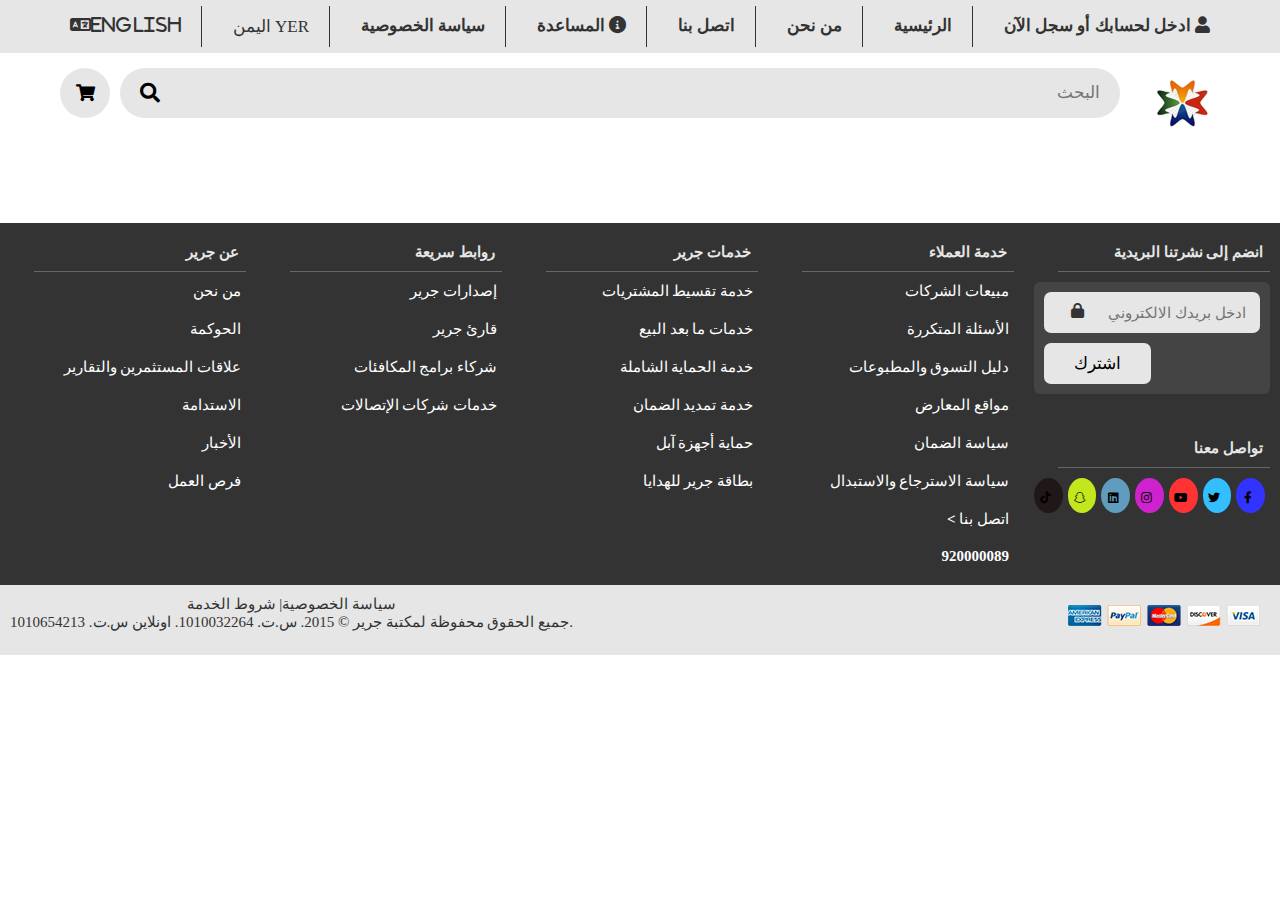
==== pages/category.html @ db984440 "other pages stracure, added in pages folder" ====
<!DOCTYPE html>
<html lang="ar">
  <head>
    <meta charset="UTF-8" />
    <meta http-equiv="X-UA-Compatible" content="IE=edge" />
    <meta name="viewport" content="width=device-width, initial-scale=1.0" />
    <title>E-librarri</title>
    <!-- font awesome cdn link  -->
    <link
      rel="stylesheet"
      href="https://cdnjs.cloudflare.com/ajax/libs/font-awesome/6.0.0-beta3/css/all.min.css"
    />
    <link
      rel="stylesheet"
      href="https://cdnjs.cloudflare.com/ajax/libs/font-awesome/5.15.3/css/all.min.css"/>

    <!-- custom css file link  -->
    <link rel="stylesheet" href="../css/style.css" />
  </head>
  <body>
    <!-- header section starts  -->
    <header class="header">
      <nav class="navbar">
        <a href="#" class="fas fa-user"> ادخل لحسابك أو سجل الآن</a>
        <a href="#" class="fa-solid fa-star-sharp">الرئيسية</a>
        <a href="#" class="fa-solid fa-truck-clock">من نحن</a>
        <a href="#" class="fa-solid fa-shield-keyhole"> اتصل بنا</a>
        <a href="#" class="fa-solid fa-circle-info"> المساعدة</a>
        <a href="#" class="fa-solid fa-location-smile">سياسة الخصوصية</a>
        <a href="#"> YER اليمن</a>
        <a href="#" class="fa-solid fa-language">English</a>
      </nav>
      <div class="lose">
        <a href="#" class="logo"><img src="../img/logo.PNG" alt="logo" /> </a>
        <form action="">
          <input type="search" id="search-bar" placeholder="البحث" />
          <label for="search-bar" class="fas fa-search"></label>
          <!-- <i class="fa-solid fa-magnifying-glass"></i> -->
        </form>
        <div class="icons">
          <a href="#" class="fas fa-shopping-cart"></a>
        </div>
      </div>
    </header>
    <!-- header section ends -->
   
    <h1>Category Page</h1>


    <!-- footer section starts  -->
    <footer class="footer">
      <div class="box-container">
        <div class="box">
          <h3>انضم إلى نشرتنا البريدية</h3>
          <form action="">
            <input
              type="email"
              id="mail"
              name=""
              placeholder="ادخل بريدك الالكتروني"
              class="email"
            />
            <label for="mail" class="fa-solid fa-lock"></label>
            <input type="submit" value="اشترك" class="btn" />
          </form>
          <div class="box">
            <h4>تواصل معنا</h4>
            <div class="share">
              <a href="#" class="fab fa-facebook-f"></a>
              <a href="#" class="fab fa-twitter"></a>
              <a href="#" class="fa-brands fa-youtube"></a>
              <a href="#" class="fab fa-instagram"></a>
              <a href="#" class="fab fa-linkedin"></a>
              <a href="#" class="fa-brands fa-snapchat"></a>
              <a href="#" class="fa-brands fa-tiktok"></a>
            </div>
            <!-- <i class="fa-solid fa-lock"></i> -->
            <!-- <img src="imag/payment.png" alt="" /> -->
          </div>
        </div>

        <div class="box">
          <h3>خدمة العملاء</h3>
          <a href="#"> مبيعات الشركات </a>
          <a href="#"> الأسئلة المتكررة </a>
          <a href="#"> دليل التسوق والمطبوعات </a>
          <a href="#"> مواقع المعارض </a>
          <a href="#"> سياسة الضمان </a>
          <a href="#"> سياسة الاسترجاع والاستبدال </a>
          <a href="#"> اتصل بنا <span>></span> </a>
          <a href="#"><span>920000089</span></a>
        </div>
        <div class="box">
          <h3>خدمات جرير</h3>
          <a href="#"> خدمة تقسيط المشتريات </a>
          <a href="#"> خدمات ما بعد البيع </a>
          <a href="#"> خدمة الحماية الشاملة </a>
          <a href="#"> خدمة تمديد الضمان </a>
          <a href="#"> حماية أجهزة آبل</a>
          <a href="#"> بطاقة جرير للهدايا</a>
        </div>

        <div class="box">
          <h3>روابط سريعة</h3>
          <a href="#"> إصدارات جرير</a>
          <a href="#"> قارئ جرير</a>
          <a href="#"> شركاء برامج المكافئات</a>
          <a href="#"> خدمات شركات الإتصالات</a>
        </div>
        <div class="box">
          <h3>عن جرير</h3>
          <a href="#">من نحن</a>
          <a href="#">الحوكمة</a>
          <a href="#">علاقات المستثمرين والتقارير</a>
          <a href="#">الاستدامة</a>
          <a href="#">الأخبار</a>
          <a href="#">فرص العمل</a>
        </div>
      </div>

      <div class="credit">
        <div class="copyright__text">
          <p>سياسة الخصوصية| شروط الخدمة</p>
          <p>
            .جميع الحقوق محفوظة لمكتبة جرير © 2015. س.ت. 1010032264. اونلاين
            س.ت. 1010654213
          </p>
        </div>
        <div class="brands">
          <img src="../img/payment.png" alt="payment image" />
        </div>
      </div>
    </footer>

    <!-- footer section ends -->
  </body>
</html>
---- css/style.css ----
:root {
    --main-color: #333333;
    --gray: #e6e6e6;
    --hover-color: #d0d0ee;
    --white-color: ffffff;
}

* {
    /* font-family: 'Poppins', sans-serif; */
    margin: 0;
    padding: 0;
    box-sizing: border-box;
    outline: none;
    border: none;
    text-transform: capitalize;
    transition: all .2s ease-out;
    text-decoration: none;
}

html {
    font-size: 62.5%;
    overflow-x: hidden;
    scroll-padding-top: 7rem;
    scroll-behavior: smooth;
    direction: rtl;
    
}

/* section {
    padding: 2rem 9%;
} */
.btn {
    /* margin-top: 1rem; */
    /* display: block; */
    padding: 1rem 3rem;
    font-size: 1.7rem;
    border-radius: .7rem;
    cursor: pointer;
    background: var(--gray);
  }
  /* header  */
.header {
    position: fixed;
    top: 0;
    left: 0;
    right: 0;
    z-index: 1000;
    display: flex;
    flex-direction: column;
    align-items: center;
    background: #fff;

}

.header .navbar {
    display: flex;
    flex-direction: row;
    justify-content: space-between;
    background: var(--gray);
    width: 100%;
    padding: .6rem 5rem;
    justify-content: space-between;
}

.lose {
    display: flex;
    flex-direction: row;
    justify-content: space-between;
    padding-top: 1.5rem;
}

.lose .logo {
    padding: 1rem;
    position: relative;
    float: right;
    width: 10rem;
    height: 10rem;
}

.lose form {
    display: flex;
    align-items: center;
    width: 100rem;
    border-radius: 5rem;
    height: 5rem;
    background: var(--gray);
    overflow: hidden;
}

.lose form input {
    width: 100%;
    height: 100%;
    background: none;
    font-size: 1.7rem;
    color: var(--white-color);
    padding: 0 2rem;
    text-transform: none;
}

.lose form label{
    font-size: 2rem;
    padding-left: 2rem;
    color: var(--white-color);
    margin-right: 2rem;;
    cursor: pointer;
}

.lose form label:hover {
    color: var(--hover-color);
}

.lose .icons div,
.lose .icons a {
    height: 5rem;
    width: 5rem;
    font-size: 1.7rem;
    line-height: 5rem;
    background: var(--gray);
    color: var(--white-color);
    text-align: center;
    border-radius: 50%;
    cursor: pointer;
    margin-right: 1rem;
}


.header .navbar a {
    font-size: 1.7rem;
    color: var(--main-color);
    margin: none;
    padding: 1rem 2rem;
    text-align: center;
    border-right: 1px solid var(--main-color);
}

.header .navbar a:first-child {
    border-right: none;
}

/* slider  */
.slider-container {
    display: flex;
    position: relative;
    margin-top: 13rem;
    align-items: center;
    justify-content: center;
    height: 100%;
    width: 100%;
  }

  .slider {
    width: 100%;
    height: 400px;
    text-align: center;
    overflow: hidden;
    position: relative;
  }

  .slides {
    width: 100%;
    display: flex;
    overflow-x: hidden;
    position: relative;
    /* scroll-behavior: smooth; */
    overflow-y: hidden;
  }

  .slide {
    display: flex;
    justify-content: center;
    align-items: center;
    flex-shrink: 0;
    width: 100%;
    /* height: 400px; */
    scroll-snap-align: center;
    /* margin-right: 0px; */
    box-sizing: border-box;
    background: white;
    transform-origin: center center;
    transform: scale(1);
  }

  .slide__img {
    width: 100%;
    height: 100%;
  }

  .slide a {
    background: none;
    border: none;
  }

  a.slide__prev,
  .slider::before {
    transform: rotate(135deg);
    -webkit-transform: rotate(135deg);
    left: 5%;
  }

  a.slide__next,
  .slider::after {
    transform: rotate(-45deg);
    -webkit-transform: rotate(-45deg);
    right: 5%;
  }

  .slider::before,
  .slider::after,
  .slide__prev,
  .slide__next {
    position: absolute;
    top: 48%;
    width: 35px;
    height: 35px;
    border: solid rgb(32, 31, 31);
    border-width: 0 4px 4px 0;
    padding: 3px;
    box-sizing: border-box;
  }

  .slider::before,
  .slider::after {
    content: "";
    z-index: 1;
    background: none;
    pointer-events: none;
  }

  .slider__nav {
    box-sizing: border-box;
    position: absolute;
    bottom: 5%;
    left: 50%;
    width: 200px;
    margin-left: -100px;
    text-align: center;
  }

  .slider__navlink {
    display: inline-block;
    height: 15px;
    width: 15px;
    border-radius: 2px;
    background-color: rgb(202, 195, 195);
    margin: 0 1px 0 0px;
  }
  .slider__navlink:active {
    background: white;
  }
  @keyframes slidy {
    0% {
      left: 0%;
    }
    20% {
      left: 0%;
    }
    25% {
      left: -100%;
    }
    45% {
      left: -100%;
    }
    50% {
      left: -200%;
    }
    70% {
      left: -200%;
    }
    75% {
      left: -300%;
    }
    95% {
      left: -300%;
    }
    100% {
      left: -400%;
    }
  }

   .slide {
    position: relative;
    animation: 5s slidy infinite;
  }
  
/* footer */
.footer {
    background: var(--main-color);
    margin-top: 200px;
}

.footer .box-container {
    display: grid;
    grid-template-columns: repeat(auto-fit, minmax(22rem, 1fr));
    gap: 2rem;
    padding: 1rem;
}

.footer .box-container .box h3 {
    font-size: 1.5rem;
    color: var(--gray);
    padding: 1rem 0;
    padding-inline-start:.7rem ;
    width: 90%;
    border-bottom: .1rem solid #666;
}
.footer .box-container .box h4 {
    margin-top: 3.5rem;
    font-size: 1.5rem;
    color: var(--gray);
    padding: 1rem 0;
    padding-inline-start:.7rem ;
    width: 90%;
    border-bottom: .1rem solid #666;
}

.footer .box-container .box a {
    display: block;
    font-size: 1.5rem;
    color: #fff;
    padding: 1rem 0;
}
.footer .box-container .box a span{
    color: #fff;
    font-weight: 600;
}
.footer .box-container .box a {
    padding-right: .5rem;
    color: #fff;
}

.footer .credit {
    background: var(--gray);
    display: flex;
    flex-direction: row-reverse;
    padding: 1rem;
    justify-content: space-between;
    text-align: center;
    font-size: 1.5rem;
    color: var(--main-color);
}

.footer .credit .brands {
    align-self: center;
    width: 4rem;
    height: 5rem;
    padding: 1rem;
}
.footer .box-container .box form {
    background: #444;
    padding: 1rem;
    display: inline-block;
    border-radius: .6rem;
    margin-top: 1rem;
}
.footer .box-container .box form .email {
    width: 100%;
    border-radius: .7rem;
    background: var(--gray);
    font-size: 1.5rem;
    text-transform: none;
    color: #aaa;
    margin-bottom: 1rem;
    padding: 1.2rem 1.4rem;
    display: inline;
  }

.footer .box-container .box form label{
    font-size: 1.5rem;
    position: relative;
    bottom: 4rem;
    right: 8rem;
    z-index: 10;
    color: var(--main-color);
    display: relative;
    float: left;
    cursor: pointer;
}
.footer .box-container .box form .btn {
   position: relative;
   /* right:17rem; */
   float: left;

}
.footer .box-container .box .share {
    padding-top: 1rem;
    display: flex;
    
  }
  
  .footer .box-container .box .share a {
    height: 3.5rem;
    width: 3.5rem;
    line-height: 2rem;
    border-radius: 50%;
    font-size: 1.2rem;
    color: var(--white-color);
    margin-right: .5rem;
    text-align: center;
  }
  .footer .box-container .box .share a:first-child{
      background: #33f;
  }
  .footer .box-container .box .share a:nth-child(2){
    background: rgb(51, 190, 255);
}
.footer .box-container .box .share a:nth-child(3){
    background: #f33;
}
.footer .box-container .box .share a:nth-child(4){
    background: rgb(207, 34, 207);
}
.footer .box-container .box .share a:nth-child(5){
    background: rgb(96, 156, 190);
}
.footer .box-container .box .share a:nth-child(6){
    background: rgb(194, 231, 28);
}
.footer .box-container .box .share a:nth-child(7){
    background: rgb(32, 24, 24);
}
@media (max-width:768px) {
    .footer .credit {
        display: flex;
        flex-direction: column;
    } 
    .footer .credit .brands {
        align-self: center;
        justify-content: center;
    }
    
}
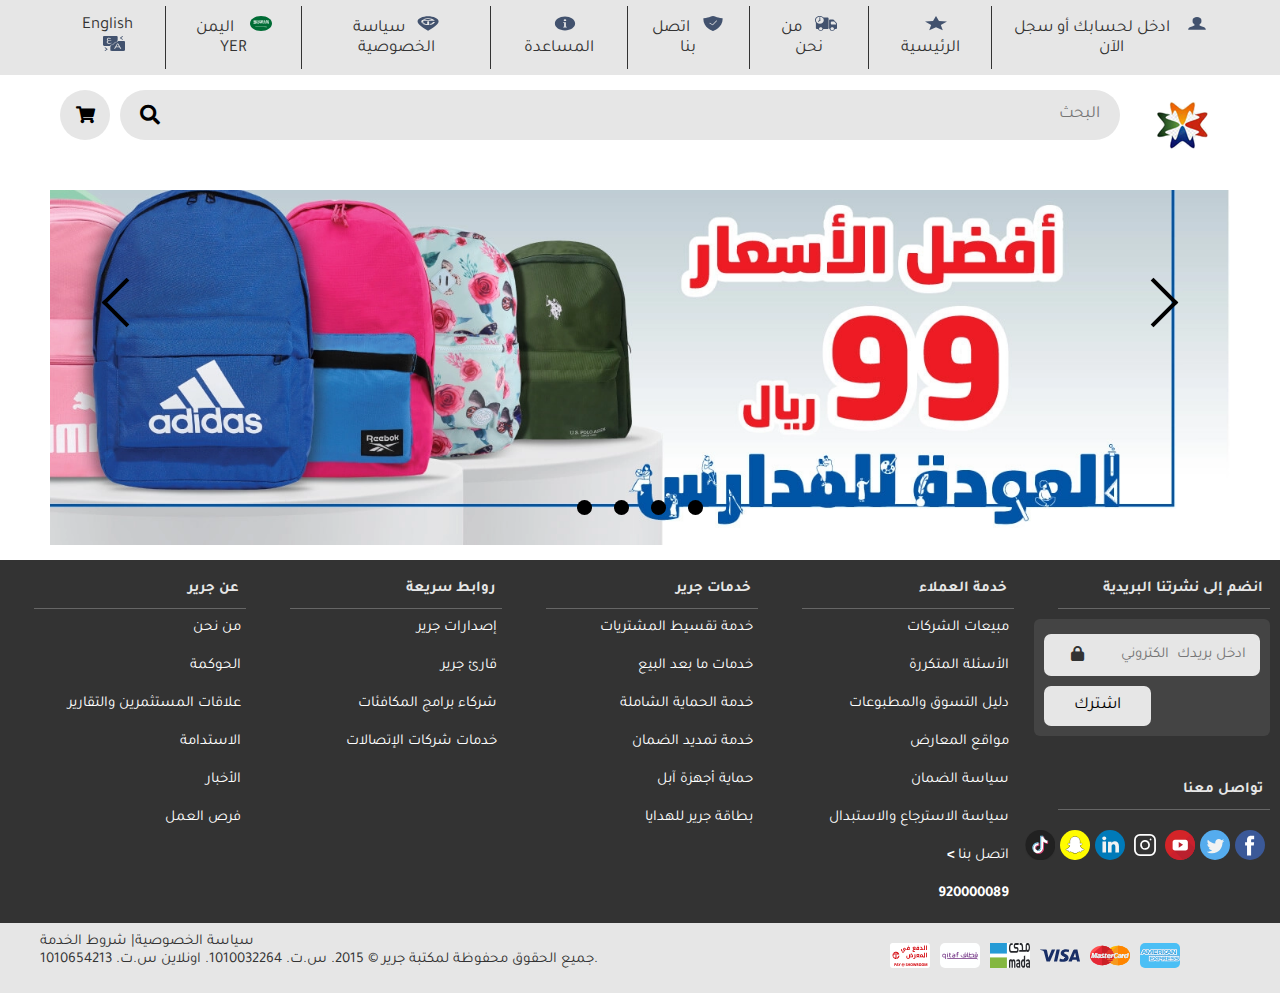
==== commit 0a6c2ded: "responsiv, full home page with problem in sing up show" ====
--- a/pages/category.html
+++ b/pages/category.html
@@ -21,14 +21,34 @@
     <!-- header section starts  -->
     <header class="header">
       <nav class="navbar">
-        <a href="#" class="fas fa-user"> ادخل لحسابك أو سجل الآن</a>
-        <a href="#" class="fa-solid fa-star-sharp">الرئيسية</a>
-        <a href="#" class="fa-solid fa-truck-clock">من نحن</a>
-        <a href="#" class="fa-solid fa-shield-keyhole"> اتصل بنا</a>
-        <a href="#" class="fa-solid fa-circle-info"> المساعدة</a>
-        <a href="#" class="fa-solid fa-location-smile">سياسة الخصوصية</a>
-        <a href="#"> YER اليمن</a>
-        <a href="#" class="fa-solid fa-language">English</a>
+        <a
+          href="#"
+          onclick="document.getElementById('idlogin').style.display='block'"
+          ><img src="../img/svg/svgexport-1.svg" class="nav_icon" /> ادخل لحسابك أو
+          سجل الآن</a
+        >
+        <a href="#"
+          ><img src="../img/svg/svgexport-2.svg" class="nav_icon" />الرئيسية</a
+        >
+        <a href="#"
+          ><img src="../img/svg/svgexport-3.svg" class="nav_icon" />من نحن</a
+        >
+        <a href="#"
+          ><img src="../img/svg/svgexport-4.svg" class="nav_icon" />اتصل بنا</a
+        >
+        <a href="#"
+          ><img src="../img/svg/svgexport-5.svg" class="nav_icon" /> المساعدة</a
+        >
+        <a href="#"
+          ><img src="../img/svg/svgexport-11.svg" class="nav_icon" />سياسة
+          الخصوصية</a
+        >
+        <a href="#"
+          ><img src="../img/svg/svgexport-12.svg" class="nav_icon" /> اليمن YER
+        </a>
+        <a href="#"
+          >English<img src="../img/svg/svgexport-14.svg" class="nav_icon"
+        /></a>
       </nav>
       <div class="lose">
         <a href="#" class="logo"><img src="../img/logo.PNG" alt="logo" /> </a>
@@ -43,10 +63,174 @@
       </div>
     </header>
     <!-- header section ends -->
-   
-    <h1>Category Page</h1>
-
-
+    <main class="main">
+      <!-- Login Model -->
+      <section id="idlogin" class="modal">
+        <form class="modal-content animate" action=" " method="post">
+          <h2>تسجيل الدخول</h2>
+          <hr />
+          <div class="close-container">
+            <span
+              onclick="document.getElementById('idlogin').style.display='none'"
+              class="close"
+              title=" أغلق الفورم"
+              >&times;</span
+            >
+          </div>
+
+          <div class="container">
+            <input
+              type="text"
+              placeholder=" البريد الاكتروني أو رقم الجوال"
+              name="uname"
+              required
+            />
+
+            <div style="display: inline">
+              <input
+                type="password"
+                placeholder="كلمة السر"
+                name="psw"
+                required
+              />
+              <span class="psw"> <a href="#">نسيت؟</a></span>
+            </div>
+            <button type="submit">تسجيل الدخول</button>
+          </div>
+          <div class="container-boto">
+            <label> ليس لديك حساب؟ </label>
+            <button
+              type="button" class="singation"
+              onclick="document.getElementById('idlogin').style.display='none';
+              document.getElementById('idsing').style.display='block';" >
+              انشاء حساب جديد
+            </button>
+          </div>
+        </form>
+      </section>
+      <!-- End LogIn -->
+
+      <!-- singUp Model -->
+      <section>
+        <div id="idsing" class="modal">
+          <span
+            onclick="document.getElementById('idsing').style.display='none'"
+            class="close3"
+            title="Close Modal"
+            >&times;</span
+          >
+          <form class="modal-content" action="#">
+            <div class="container">
+              <div class="textcontainer">
+                <h2>إنشاء حساب</h2>
+                <hr/>
+              </div>
+              <input
+                type="tel"
+                placeholder="رقم الجوال"
+                name="number"
+                required
+              />
+              <select id="country" name="country" aria-placeholder="رمز البلاد">
+                <img src="../img/svg/svgexport-12.svg" />
+                <option dir="rtl" value="australia">+970</option>
+              </select>
+              <br />
+              <a>سوف نرسل لك <b>رمز التحقق عن طريق رسالة نصية</b></a>
+              <button class="sign_btn3">إرسال رمز التحقق</button>
+              <input type="text" placeholder="الاسم الاول" name="" required />
+              <input type="text" placeholder="اسم العائلة" name="" required />
+              <input
+                type="email"
+                placeholder="البريد الإلكتروني"
+                name="email"
+                required
+              />
+              <input
+                type="email"
+                placeholder="تأكيد البريد  الكتروني"
+                name="email"
+                required
+              />
+              <input
+                type="password"
+                placeholder="كلمة السر"
+                name="psw"
+                required
+              />
+
+              <label>
+                <input
+                  type="checkbox"
+                  checked="checked"
+                  name="remember"
+                  style="margin-bottom: 15px"
+                />
+                أوافق <strong style="color: blue">على الشروط والاحكام</strong>
+              </label>
+              <br />
+              <label>
+                <input
+                  type="checkbox"
+                  checked="checked"
+                  name="remember"
+                  style="margin-bottom: 15px"
+                />
+                التسجيل للانضمام للنشرة البريدية
+              </label>
+              <button class="sign_btn3">إنشاء حساب</button>
+              <div class="container2">
+                <p>
+                  لديك حساب؟
+                  <!-- <a  style="color: blue; cursor: pointer;" onclick="document.getElementById('idlog').style.display='block'" >تسجيل الدخول<img src="svg/svgexport-17.svg"> </a> -->
+                  <span
+                    onclick="document.getElementById('idsing').style.display='none'"
+                    style="color: blue; cursor: pointer"
+                    >تسجيل الدخول<img src="../img/svg/svgexport-17.svg"
+                  /></span>
+                </p>
+              </div>
+            </div>
+          </form>
+        </div>
+      </section>
+      <!-- End singUp -->
+
+      <!-- slider start -->
+      <section class="slider-container">
+        <div class="slider">
+          <div class="slides">
+            <div id="slides__1" class="slide">
+              <img src="../img/slider_img.webp" />
+              <a class="slide__prev" href="#slides__4" title="Next"></a>
+              <a class="slide__next" href="#slides__2" title="Next"></a>
+            </div>
+            <div id="slides__2" class="slide">
+              <a class="slide__prev" href="#slides__1" title="Prev"></a>
+              <a class="slide__next" href="#slides__3" title="Next"></a>
+              <img src="../img/slider_img2.webp" />
+            </div>
+            <div id="slides__3" class="slide">
+              <a class="slide__prev" href="#slides__2" title="Prev"></a>
+              <a class="slide__next" href="#slides__4" title="Next"></a>
+              <img src="../img/slider_img3.jpg" />
+            </div>
+            <div id="slides__4" class="slide">
+              <a class="slide__prev" href="#slides__3" title="Prev"></a>
+              <a class="slide__next" href="#slides__1" title="Next"></a>
+              <img src="../img/slider_img4.webp" />
+            </div>
+          </div>
+          <div class="slider__nav">
+            <a class="slider__navlink" href="#slides__1"></a>
+            <a class="slider__navlink" href="#slides__2"></a>
+            <a class="slider__navlink" href="#slides__3"></a>
+            <a class="slider__navlink" href="#slides__4"></a>
+          </div>
+        </div>
+      </section>
+      <!-- slider end -->
+    </main>
     <!-- footer section starts  -->
     <footer class="footer">
       <div class="box-container">
@@ -57,7 +241,7 @@
               type="email"
               id="mail"
               name=""
-              placeholder="ادخل بريدك الالكتروني"
+              placeholder="ادخل بريدك  الكتروني"
               class="email"
             />
             <label for="mail" class="fa-solid fa-lock"></label>
@@ -66,16 +250,28 @@
           <div class="box">
             <h4>تواصل معنا</h4>
             <div class="share">
-              <a href="#" class="fab fa-facebook-f"></a>
-              <a href="#" class="fab fa-twitter"></a>
-              <a href="#" class="fa-brands fa-youtube"></a>
-              <a href="#" class="fab fa-instagram"></a>
-              <a href="#" class="fab fa-linkedin"></a>
-              <a href="#" class="fa-brands fa-snapchat"></a>
-              <a href="#" class="fa-brands fa-tiktok"></a>
-            </div>
-            <!-- <i class="fa-solid fa-lock"></i> -->
-            <!-- <img src="imag/payment.png" alt="" /> -->
+              <a href="#">
+                <img src="../img/svg/svgexport-58.svg" class="shar_icon"
+              /></a>
+              <a href="#"
+                ><img src="../img/svg/svgexport-59.svg" class="shar_icon"
+              /></a>
+              <a href="#"
+                ><img src="../img/svg/svgexport-60.svg" class="shar_icon"
+              /></a>
+              <a href="#"
+                ><img src="../img/svg/svgexport-61.svg" class="shar_icon"
+              /></a>
+              <a href="#"
+                ><img src="../img/svg/svgexport-62.svg" class="shar_icon"
+              /></a>
+              <a href="#"
+                ><img src="../img/svg/svgexport-63.svg" class="shar_icon"
+              /></a>
+              <a href="#"
+                ><img src="../img/svg/svgexport-64.svg" class="shar_icon"
+              /></a>
+            </div>
           </div>
         </div>
 
@@ -127,11 +323,20 @@
           </p>
         </div>
         <div class="brands">
-          <img src="../img/payment.png" alt="payment image" />
+          <a href="#"><img src="../img/svg/svgexport-65.svg" /></a>
+          <a href="#"><img src="../img/svg/svgexport-66.svg" /></a>
+          <a href="#"><img src="../img/svg/svgexport-67.svg" /></a>
+          <a href="#"><img src="../img/svg/svgexport-68.svg" /></a>
+          <a href="#"><img src="../img/svg/svgexport-69.svg" /></a>
+          <a href="#"><img src="../img/svg/svgexport-70.svg" /></a>
+          <!-- <img src="../img/payment.png" alt="payment image" /> -->
         </div>
       </div>
     </footer>
-
     <!-- footer section ends -->
+
+    <script src="../js/app.js"></script>
   </body>
 </html>
+
+</html>
--- a/css/style.css
+++ b/css/style.css
@@ -1,431 +1,865 @@
+@import url('https://fonts.googleapis.com/css2?family=Tajawal:wght@100;200;300;400;500;600;700;800;900&display=swap');
+
 :root {
-    --main-color: #333333;
-    --gray: #e6e6e6;
-    --hover-color: #d0d0ee;
-    --white-color: ffffff;
+  --main-color: #333333;
+  --gray: #e6e6e6;
+  --hover-color: #d0d0ee;
+  --white-color: ffffff;
+  --red: #d4050b;
+  --shadow: #c3c3c3;
+  --sinput:#e5e9f4;
+  --valsing:#eff2f7;
+  --blue:#0053ca;
+
+  --color-alt: hsl(var(--hue-color), 69%, 16%);
+  --color-lighter: hsl(var(--hue-color), 3%, 90%);
+  --title-color: hsl(var(--hue-color), 0%, 4%);
+  --text-color: hsl(var(--hue-color), 5%, 100%);
+  --text-color-light: hsl(var(--hue-color), 2%, 60%);
+  --input-color: hsl(var(--hue-color), 70%, 96%);
+  --body-color: hsl(var(--hue-color), 60%, 99%);
+  --container-color: #fff;
+  --body-font: 'Tajawal', sans-serif;
+  --log_font: 'Mea Culpa', cursive;
 }
 
 * {
-    /* font-family: 'Poppins', sans-serif; */
-    margin: 0;
-    padding: 0;
-    box-sizing: border-box;
-    outline: none;
-    border: none;
-    text-transform: capitalize;
-    transition: all .2s ease-out;
-    text-decoration: none;
-}
+  font-family: 'Tajawal', sans-serif;
+  margin: 0;
+  padding: 0;
+  box-sizing: border-box;
+  outline: none;
+  border: none;
+  text-transform: capitalize;
+  transition: all .2s ease-out;
+  text-decoration: none;
+}
+::placeholder {
+  font-family: 'Tajawal', sans-serif;
+}
+
 
 html {
-    font-size: 62.5%;
-    overflow-x: hidden;
-    scroll-padding-top: 7rem;
-    scroll-behavior: smooth;
-    direction: rtl;
-    
-}
-
-/* section {
-    padding: 2rem 9%;
+  font-size: 62.5%;
+  overflow-x: hidden;
+  scroll-padding-top: 7rem;
+  scroll-behavior: smooth;
+  direction: rtl;
+
+}
+
+section {
+    padding: 1.5rem 5rem;
+}
+.btn {
+  /* margin-top: 1rem; */
+  /* display: block; */
+  padding: 1rem 3rem;
+  font-size: 1.7rem;
+  border-radius: .7rem;
+  cursor: pointer;
+  background: var(--gray);
+}
+.grid-container {
+  display: grid;
+  position: relative;
+  grid-template-areas:
+    "header header header header header header"
+    "main main main main main main"
+    "footer footer footer footer footer footer";
+}
+.main {
+  grid-area: main;
+}
+/* header  */
+.header {
+  grid-area: header;
+  position: fixed;
+  top: 0;
+  left: 0;
+  right: 0;
+  z-index: 1000;
+  display: flex;
+  flex-direction: column;
+  align-items: center;
+  background: #fff;
+
+}
+
+.header .navbar {
+  display: flex;
+  flex-direction: row;
+  justify-content: space-between;
+  background: var(--gray);
+  width: 100%;
+  padding: .6rem 5rem;
+  justify-content: space-between;
+}
+
+.nav_icon {
+  width: 22px;
+  height: 15px;
+  margin-left: 12px;
+}
+
+.lose {
+  display: flex;
+  flex-direction: row;
+  justify-content: space-between;
+  padding-top: 1.5rem;
+}
+
+.lose .logo {
+  padding: 1rem;
+  position: relative;
+  float: right;
+  width: 10rem;
+  height: 10rem;
+}
+
+.lose form {
+  display: flex;
+  align-items: center;
+  width: 100rem;
+  border-radius: 5rem;
+  height: 5rem;
+  background: var(--gray);
+  overflow: hidden;
+}
+
+.lose form input {
+  width: 100%;
+  height: 100%;
+  background: none;
+  font-size: 1.7rem;
+  color: var(--white-color);
+  padding: 0 2rem;
+  text-transform: none;
+}
+
+.lose form label {
+  font-size: 2rem;
+  padding-left: 2rem;
+  color: var(--white-color);
+  margin-right: 2rem;
+  ;
+  cursor: pointer;
+}
+
+.lose form label:hover {
+  color: var(--hover-color);
+}
+
+.lose .icons div,
+.lose .icons a {
+  height: 5rem;
+  width: 5rem;
+  font-size: 1.7rem;
+  line-height: 5rem;
+  background: var(--gray);
+  color: var(--white-color);
+  text-align: center;
+  border-radius: 50%;
+  cursor: pointer;
+  margin-right: 1rem;
+  display: flex;
+  justify-content: center;
+}
+
+
+.header .navbar a {
+  font-size: 1.7rem;
+  color: var(--main-color);
+  margin: none;
+  padding: 1rem 2rem;
+  text-align: center;
+  border-right: 1px solid var(--main-color);
+}
+
+.header .navbar a:first-child {
+  border-right: none;
+}
+
+.header .navbar a img {}
+/* signUp */
+/* ////////////sign up /////////////////*/
+
+/* Full-width input fields */
+input[type=email], input[type=text], input[type=password] {
+  width: 100%;
+  padding: 15px;
+  margin: 5px 0 22px 0;
+  display: inline-block;
+  border: none;
+  font-size: var(--normal-font-size);
+  border-radius: var(--mb-0-5);
+  background: var(--color-lighter);
+}
+
+input[type=tel], select {
+  width: 60%;
+  padding: 15px;
+  margin: 5px 0 22px 0;
+  font-size: var(--h3-font-size);
+  border: none;
+  border-radius: var(--mb-0-5);
+  background: var(--color-lighter);
+  float: right;
+}
+
+select {
+  width: 35%;
+  float: left;
+}
+
+select img {
+  width: 20px;
+  height: 20px;
+  position: relative;
+}
+
+.modal-content p {
+  padding: 10px;
+}
+
+.container2 img {
+  width: 10px;
+  height: 10px;
+}
+
+input[type=text]:focus, input[type=password]:focus,
+input[type=email]:focus, input[type=number]:focus {
+  background-color: var(--color-lighter);
+  outline: none;
+}
+
+.sign_btn3 {
+  background-color: var(--text-color-light);
+  color: var(--title-color);
+  padding: 14px 20px;
+  margin: 8px 0;
+  border: none;
+  border-radius:4px;
+  cursor: pointer;
+  width: 100%;
+  opacity: 0.9;
+}
+
+button:hover {
+  opacity: 1;
+}
+
+/* Add padding to container elements */
+.container {
+  padding: 10px;
+}
+
+/*  = Signup Page   ====*/
+.signup-form h2 {
+  border-bottom: 2px solid var(--2nd-border-color);
+  padding-bottom: 3px;
+}
+
+.signup-form input[type="submit"], .signup-form input[type="text"]#confirmCode {
+  background-color: var(--2nd-input-bg);
+  text-align: center;
+}
+
+.signup-form input:not([type="submit"]) {
+  background-color: var(--1st-input-bg);
+}
+
+.signup-form .cbx {
+  border: 2px solid #e8e8eb;
+  background: #e8e8eb;
+  border-radius: 4px;
+  transform: translate3d(0, 0, 0);
+  cursor: pointer;
+  transition: all 0.3s ease;
+}
+
+.cbx:hover {
+  border-color: #0b76ef;
+}
+
+.flip {
+  display: block;
+  transition: all 0.4s ease;
+  transform-style: preserve-3d;
+  position: relative;
+  width: 20px;
+  height: 20px;
+}
+
+[id*="cbx-"] {
+  display: none;
+}
+
+[id*="cbx-"]:checked+.cbx {
+  border-color: #0b76ef;
+}
+
+[id*="cbx-"]:checked+.cbx .flip {
+  transform: rotateY(180deg);
+}
+
+.front,
+.back {
+  backface-visibility: hidden;
+  position: absolute;
+  top: 0;
+  left: 0;
+  width: 20px;
+  height: 20px;
+  border-radius: 2px;
+}
+
+.front {
+  background: #fff;
+  z-index: 1;
+}
+
+.back {
+  transform: rotateY(180deg);
+  background: #0b76ef;
+  text-align: center;
+  color: #fff;
+  line-height: 20px;
+  box-shadow: 0 0 0 1px #0b76ef;
+}
+
+.back svg {
+  margin-top: 3px;
+  fill: none;
+}
+
+.back svg path {
+  stroke: #fff;
+  stroke-width: 2.5;
+  stroke-linecap: round;
+  stroke-linejoin: round;
+}
+
+body {
+  -webkit-font-smoothing: antialiased;
+}
+
+/* LogIn style */
+/* Full-width input fields */
+input[type="text"],
+input[type="password"] {
+  width: 100%;
+  padding: 12px 20px;
+  margin: 8px 0;
+  display: inline-block;
+  background: #ccc;
+  border-radius: 3px;
+  border: none;
+  box-sizing: border-box;
+}
+
+hr {
+  color: #ccc;
+  background: #ccc;
+  width: 98%;
+}
+h2{
+  text-align: center;
+}
+/* Set a style for all buttons */
+button {
+  background-color: var(--red);
+  color: white;
+  padding: 14px 20px;
+  margin: 8px 0;
+  border: none;
+  cursor: pointer;
+  width: 100%;
+  border-radius: 3px;
+  font-size: 1.6rem;
+}
+
+button:hover {
+  opacity: 0.8;
+}
+
+/* Extra styles for the create button */
+.singation {
+  width: 15rem;
+  padding: 10px 18px;
+  background-color: none;
+  color: rgb(10, 9, 9);
+  font-size: 1.5rem;
+  background: #fff;
+  box-shadow: 5px 5px 20px rgba(110, 107, 107, 0.4);
+}
+
+.container {
+  padding: 16px;
+}
+
+
+/* The Modal (background) */
+.modal {
+  display: none;
+  position: fixed;
+  z-index: 10000;
+  left: 0;
+  top: 0;
+  width: 100%;
+  height: 100%;
+  background-color: rgb(0, 0, 0);
+  background-color: rgba(10, 9, 9, 0.4);
+  padding-top: 60px;
+}
+
+/* Modal Content/Box */
+.modal-content {
+  background-color: #fefefe;
+  margin: 5% auto 15% auto;
+  border: 1px solid #888;
+  display: flex;
+  flex-direction: column;
+  align-items: center;
+  width: 40%;
+  padding: 2rem 0;
+}
+
+.modal-content h2 {
+  justify-content: center;
+}
+
+.container-boto {
+  display: flex;
+  flex-direction: column;
+  align-items: center;
+  justify-content: center;
+  margin: 1rem 0;
+}
+
+.psw a {
+  /* margin-top: -60px;
+  margin-left: 20px; */
+  float: left;
+  color: blue;
+  font-size: 20px;
+  text-decoration: none;
+  position: relative;
+  bottom: -.5px;
+  z-index: 10;
+}
+
+/* The Close Button (x) */
+.close {
+  position: absolute;
+  right: 3rem;
+  top: 1.5rem;
+  color: var(--red);
+  font-size: 5rem;
+  font-weight: 600;
+}
+
+.close:hover,
+.close:focus {
+  color: red;
+  cursor: pointer;
+}
+
+/* Add Zoom Animation */
+.animate {
+  -webkit-animation: animatezoom 0.6s;
+  animation: animatezoom 0.6s;
+}
+
+@-webkit-keyframes animatezoom {
+  from {
+    -webkit-transform: scale(0);
+  }
+
+  to {
+    -webkit-transform: scale(1);
+  }
+}
+
+@keyframes animatezoom {
+  from {
+    transform: scale(0);
+  }
+
+  to {
+    transform: scale(1);
+  }
+}
+
+
+/* slide */
+
+.slider-container {
+  display: flex;
+  align-items: center;
+  justify-content: center;
+  width: 100%;
+  
+} 
+
+.slider {
+  width: 100%;
+  height: 500px; 
+  text-align: center;
+  overflow: hidden;
+  position: relative;
+
+}
+.slides {
+  display: flex;
+  overflow-x: scroll; 
+  
+}
+
+.slide {
+  display: flex;
+  justify-content: center;
+  align-items: center;
+  flex-shrink: 0;
+  width: 1400px;
+  height: 600px;
+  margin:0;
+  padding: 0;
+  transform-origin: center center;
+  transform: scale(1);
+  overflow: hidden;
+  position: relative;
+  animation-name: moves;
+  animation-duration:15s;
+  animation-direction: reverse;  
+  animation-timing-function: linear;
+  animation-iteration-count: infinite;
+}
+.slide img{
+  object-fit: contain;
+  overflow: hidden;
+  width: 100%;
+  height: 100%;
+  border-radius: 10px;
+}
+@keyframes moves{
+  0%   { transform: translateX(0px);
+ }
+
+  100%  {  transform: translateX(5600px);
+ }
+ /* 0%{
+margin-left: -10%;
+ }
+ 25%{
+  margin-left: -50%;
+}
+50%{
+  margin-left: -100%;
+}
+75%{
+  margin-left: -150%;
+}
+100%{
+  margin-left: -200%;
 } */
-.btn {
-    /* margin-top: 1rem; */
-    /* display: block; */
-    padding: 1rem 3rem;
-    font-size: 1.7rem;
-    border-radius: .7rem;
-    cursor: pointer;
-    background: var(--gray);
-  }
-  /* header  */
-.header {
-    position: fixed;
+}
+.slide__text {
+  font-size: 40px;
+  font-weight: bold;
+  justify-content: center;
+  align-items: center;
+  font-family: sans-serif;
+}
+
+.slide a {
+  background: none;
+  border: none;
+}
+
+a.slide__prev,.slide__prev2,
+.slider::before {
+  transform: rotate(135deg);
+  left: 5%;
+}
+
+a.slide__next,a.slide__next2,
+.slider::after {
+  transform: rotate(-45deg);
+  right: 5%;
+}
+
+.slider::before,
+.slider::after,
+.slide__prev,.slide__prev2,
+.slide__next,.slide__next2 {
+  position: absolute;
+  top: 48%;
+  width: 35px;
+  height: 35px;
+  border: solid black;
+  border-width: 0 4px 4px 0;
+  padding: 3px;
+  box-sizing: border-box;
+}
+.slide__prev2,.slide__next2{
+  top:80% ;
+  width: 15px;
+  height: 15px;
+}
+.slider::before,
+.slider::after {
+  content: "";
+  z-index: 1;
+  background: none;
+  pointer-events: none;
+}
+
+.slider__nav {
+  box-sizing: border-box;
+  position: absolute;
+  bottom: 5%;
+  left: 50%;
+  width: 200px;
+  margin-left: -100px;
+  text-align: center;
+}
+
+.slider__navlink {
+  display: inline-block;
+  height: 15px;
+  width: 15px;
+  border-radius: 50%;
+  background-color: black;
+  margin: 0 10px 0 10px;
+}
+/* counter offer */
+.counter-container {
+  display: flex;
+  flex-direction: row;
+  justify-content: center;
+  color: rgb(170, 12, 12);
+  font-weight: bold;
+  font-size: 1.5rem;
+  padding:.5rem;
+}
+
+
+
+
+/* footer */
+.footer {
+  grid-area: footer;
+  background: var(--main-color);
+  /* margin-top: 200px; */
+}
+
+.footer .box-container {
+  display: grid;
+  grid-template-columns: repeat(auto-fit, minmax(22rem, 1fr));
+  gap: 2rem;
+  padding: 1rem;
+}
+
+.footer .box-container .box h3 {
+  font-size: 1.5rem;
+  color: var(--gray);
+  padding: 1rem 0;
+  padding-inline-start: .7rem;
+  width: 90%;
+  border-bottom: .1rem solid #666;
+}
+
+.footer .box-container .box h4 {
+  margin-top: 3.5rem;
+  font-size: 1.5rem;
+  color: var(--gray);
+  padding: 1rem 0;
+  padding-inline-start: .7rem;
+  width: 90%;
+  border-bottom: .1rem solid #666;
+}
+
+.footer .box-container .box a {
+  display: block;
+  font-size: 1.5rem;
+  color: #fff;
+  padding: 1rem 0;
+}
+
+.footer .box-container .box a span {
+  color: #fff;
+  font-weight: 600;
+}
+
+.footer .box-container .box a {
+  padding-right: .5rem;
+  color: #fff;
+}
+
+.footer .credit {
+  background: var(--gray);
+  display: flex;
+  flex-direction: row-reverse;
+  padding: 1rem;
+  justify-content: space-between;
+  text-align: center;
+  font-size: 1.5rem;
+  color: var(--main-color);
+}
+
+.footer .credit .brands {
+  align-self: center;
+  width: 4rem;
+  height: 5rem;
+  padding: 1rem;
+}
+
+.footer .box-container .box form {
+  background: #444;
+  padding: 1rem;
+  display: inline-block;
+  border-radius: .6rem;
+  margin-top: 1rem;
+}
+
+.footer .box-container .box form .email {
+  width: 100%;
+  border-radius: .7rem;
+  background: var(--gray);
+  font-size: 1.5rem;
+  text-transform: none;
+  color: #aaa;
+  margin-bottom: 1rem;
+  padding: 1.2rem 1.4rem;
+  display: inline;
+}
+
+.footer .box-container .box form label {
+  font-size: 1.5rem;
+  position: relative;
+  bottom: 4rem;
+  right: 8rem;
+  z-index: 10;
+  color: var(--main-color);
+  display: relative;
+  float: left;
+  cursor: pointer;
+}
+
+.footer .box-container .box form .btn {
+  position: relative;
+  /* right:17rem; */
+  float: left;
+
+}
+
+.footer .box-container .box .share {
+  padding-top: 1rem;
+  display: flex;
+
+}
+
+.footer .box-container .box .share a {
+  height: 4rem;
+  width: 4rem;
+  /* line-height: 2rem; */
+  border-radius: 50%;
+  /* font-size: 1.2rem; */
+  /* color: var(--white-color); */
+  /* margin-right: .5rem;
+  text-align: center; */
+}
+.footer .box-container .box .share a .shar_icon{
+width: 3rem;
+height:3rem;
+}
+.footer .credit .copyright__text{
+margin-left: 3rem;
+text-align: end;
+}
+.footer .credit .brands{
+  display: flex;
+  flex-direction: row;
+  justify-content: start;
+  position: relative;
+  column-gap: 1rem ;
+  margin-right: 8rem;
+}
+
+
+.footer .credit .brands a{
+  height: 2.5rem;
+  width: 4rem;
+  border-radius: 5px;
+}
+.footer .credit .brands a img{
+  height:2.5rem;
+  width: 4rem;
+}
+.footer .credit .brands a:first-child {
+background-color: rgb(75, 191, 245);
+}
+.footer .credit .brands a:nth-child(4), .footer .credit .brands a:nth-child(5) {
+  background-color: rgb(254, 255, 255);
+  }
+@media (max-width:991px) {
+  .header {
+    position: absolute;
     top: 0;
+    right: 0;
     left: 0;
-    right: 0;
-    z-index: 1000;
+  }
+
+  .header .navbar {
     display: flex;
     flex-direction: column;
-    align-items: center;
-    background: #fff;
-
-}
-
-.header .navbar {
+  }
+
+  .header .navbar a {
+    border-right: none;
+    border-bottom: 1px solid var(--main-color);
+  }
+
+  .lose {
+    flex-direction: row;
+    justify-content: center;
+    width: 90%;
+  }
+.lose .logo{
+  padding: 0;
+}
+  .lose form {
+    width: 25rem;
+  }
+  .slider-container{margin-top: 43rem;}
+  .slider__nav{
+    bottom: 0;
+  }
+  .footer .credit {
     display: flex;
-    flex-direction: row;
-    justify-content: space-between;
-    background: var(--gray);
+    flex-direction: column;
+  }
+
+  .footer .credit .brands {
+    align-self: center;
+    justify-content: center;
+    margin-right: 0px;
+  }
+
+  /* Change styles for span and singUp button on extra small screens */
+  span.psw {
+    display: block;
+    float: none;
+  }
+
+  .modal-content {
+    width: 90%;
+  }
+
+  .singation {
     width: 100%;
-    padding: .6rem 5rem;
-    justify-content: space-between;
-}
-
-.lose {
-    display: flex;
-    flex-direction: row;
-    justify-content: space-between;
-    padding-top: 1.5rem;
-}
-
-.lose .logo {
-    padding: 1rem;
-    position: relative;
-    float: right;
-    width: 10rem;
-    height: 10rem;
-}
-
-.lose form {
-    display: flex;
-    align-items: center;
-    width: 100rem;
-    border-radius: 5rem;
-    height: 5rem;
-    background: var(--gray);
-    overflow: hidden;
-}
-
-.lose form input {
-    width: 100%;
-    height: 100%;
-    background: none;
-    font-size: 1.7rem;
-    color: var(--white-color);
-    padding: 0 2rem;
-    text-transform: none;
-}
-
-.lose form label{
-    font-size: 2rem;
-    padding-left: 2rem;
-    color: var(--white-color);
-    margin-right: 2rem;;
-    cursor: pointer;
-}
-
-.lose form label:hover {
-    color: var(--hover-color);
-}
-
-.lose .icons div,
-.lose .icons a {
-    height: 5rem;
-    width: 5rem;
-    font-size: 1.7rem;
-    line-height: 5rem;
-    background: var(--gray);
-    color: var(--white-color);
-    text-align: center;
-    border-radius: 50%;
-    cursor: pointer;
-    margin-right: 1rem;
-}
-
-
-.header .navbar a {
-    font-size: 1.7rem;
-    color: var(--main-color);
-    margin: none;
-    padding: 1rem 2rem;
-    text-align: center;
-    border-right: 1px solid var(--main-color);
-}
-
-.header .navbar a:first-child {
-    border-right: none;
-}
-
-/* slider  */
-.slider-container {
-    display: flex;
-    position: relative;
-    margin-top: 13rem;
-    align-items: center;
-    justify-content: center;
-    height: 100%;
-    width: 100%;
-  }
-
-  .slider {
-    width: 100%;
-    height: 400px;
-    text-align: center;
-    overflow: hidden;
-    position: relative;
-  }
-
-  .slides {
-    width: 100%;
-    display: flex;
-    overflow-x: hidden;
-    position: relative;
-    /* scroll-behavior: smooth; */
-    overflow-y: hidden;
-  }
-
-  .slide {
-    display: flex;
-    justify-content: center;
-    align-items: center;
-    flex-shrink: 0;
-    width: 100%;
-    /* height: 400px; */
-    scroll-snap-align: center;
-    /* margin-right: 0px; */
-    box-sizing: border-box;
-    background: white;
-    transform-origin: center center;
-    transform: scale(1);
-  }
-
-  .slide__img {
-    width: 100%;
-    height: 100%;
-  }
-
-  .slide a {
-    background: none;
-    border: none;
-  }
-
-  a.slide__prev,
-  .slider::before {
-    transform: rotate(135deg);
-    -webkit-transform: rotate(135deg);
-    left: 5%;
-  }
-
-  a.slide__next,
-  .slider::after {
-    transform: rotate(-45deg);
-    -webkit-transform: rotate(-45deg);
-    right: 5%;
-  }
-
-  .slider::before,
-  .slider::after,
-  .slide__prev,
-  .slide__next {
-    position: absolute;
-    top: 48%;
-    width: 35px;
-    height: 35px;
-    border: solid rgb(32, 31, 31);
-    border-width: 0 4px 4px 0;
-    padding: 3px;
-    box-sizing: border-box;
-  }
-
-  .slider::before,
-  .slider::after {
-    content: "";
-    z-index: 1;
-    background: none;
-    pointer-events: none;
-  }
-
-  .slider__nav {
-    box-sizing: border-box;
-    position: absolute;
-    bottom: 5%;
-    left: 50%;
-    width: 200px;
-    margin-left: -100px;
-    text-align: center;
-  }
-
-  .slider__navlink {
-    display: inline-block;
-    height: 15px;
-    width: 15px;
-    border-radius: 2px;
-    background-color: rgb(202, 195, 195);
-    margin: 0 1px 0 0px;
-  }
-  .slider__navlink:active {
-    background: white;
-  }
-  @keyframes slidy {
-    0% {
-      left: 0%;
-    }
-    20% {
-      left: 0%;
-    }
-    25% {
-      left: -100%;
-    }
-    45% {
-      left: -100%;
-    }
-    50% {
-      left: -200%;
-    }
-    70% {
-      left: -200%;
-    }
-    75% {
-      left: -300%;
-    }
-    95% {
-      left: -300%;
-    }
-    100% {
-      left: -400%;
-    }
-  }
-
-   .slide {
-    position: relative;
-    animation: 5s slidy infinite;
-  }
-  
-/* footer */
-.footer {
-    background: var(--main-color);
-    margin-top: 200px;
-}
-
-.footer .box-container {
-    display: grid;
-    grid-template-columns: repeat(auto-fit, minmax(22rem, 1fr));
-    gap: 2rem;
-    padding: 1rem;
-}
-
-.footer .box-container .box h3 {
-    font-size: 1.5rem;
-    color: var(--gray);
-    padding: 1rem 0;
-    padding-inline-start:.7rem ;
-    width: 90%;
-    border-bottom: .1rem solid #666;
-}
-.footer .box-container .box h4 {
-    margin-top: 3.5rem;
-    font-size: 1.5rem;
-    color: var(--gray);
-    padding: 1rem 0;
-    padding-inline-start:.7rem ;
-    width: 90%;
-    border-bottom: .1rem solid #666;
-}
-
-.footer .box-container .box a {
-    display: block;
-    font-size: 1.5rem;
-    color: #fff;
-    padding: 1rem 0;
-}
-.footer .box-container .box a span{
-    color: #fff;
-    font-weight: 600;
-}
-.footer .box-container .box a {
-    padding-right: .5rem;
-    color: #fff;
-}
-
-.footer .credit {
-    background: var(--gray);
-    display: flex;
-    flex-direction: row-reverse;
-    padding: 1rem;
-    justify-content: space-between;
-    text-align: center;
-    font-size: 1.5rem;
-    color: var(--main-color);
-}
-
-.footer .credit .brands {
-    align-self: center;
-    width: 4rem;
-    height: 5rem;
-    padding: 1rem;
-}
-.footer .box-container .box form {
-    background: #444;
-    padding: 1rem;
-    display: inline-block;
-    border-radius: .6rem;
-    margin-top: 1rem;
-}
-.footer .box-container .box form .email {
-    width: 100%;
-    border-radius: .7rem;
-    background: var(--gray);
-    font-size: 1.5rem;
-    text-transform: none;
-    color: #aaa;
-    margin-bottom: 1rem;
-    padding: 1.2rem 1.4rem;
-    display: inline;
-  }
-
-.footer .box-container .box form label{
-    font-size: 1.5rem;
-    position: relative;
-    bottom: 4rem;
-    right: 8rem;
-    z-index: 10;
-    color: var(--main-color);
-    display: relative;
-    float: left;
-    cursor: pointer;
-}
-.footer .box-container .box form .btn {
-   position: relative;
-   /* right:17rem; */
-   float: left;
-
-}
-.footer .box-container .box .share {
-    padding-top: 1rem;
-    display: flex;
-    
-  }
-  
-  .footer .box-container .box .share a {
-    height: 3.5rem;
-    width: 3.5rem;
-    line-height: 2rem;
-    border-radius: 50%;
-    font-size: 1.2rem;
-    color: var(--white-color);
-    margin-right: .5rem;
-    text-align: center;
-  }
-  .footer .box-container .box .share a:first-child{
-      background: #33f;
-  }
-  .footer .box-container .box .share a:nth-child(2){
-    background: rgb(51, 190, 255);
-}
-.footer .box-container .box .share a:nth-child(3){
-    background: #f33;
-}
-.footer .box-container .box .share a:nth-child(4){
-    background: rgb(207, 34, 207);
-}
-.footer .box-container .box .share a:nth-child(5){
-    background: rgb(96, 156, 190);
-}
-.footer .box-container .box .share a:nth-child(6){
-    background: rgb(194, 231, 28);
-}
-.footer .box-container .box .share a:nth-child(7){
-    background: rgb(32, 24, 24);
-}
-@media (max-width:768px) {
-    .footer .credit {
-        display: flex;
-        flex-direction: column;
-    } 
-    .footer .credit .brands {
-        align-self: center;
-        justify-content: center;
-    }
-    
+    font-size: 1rem;
+  }
+
 }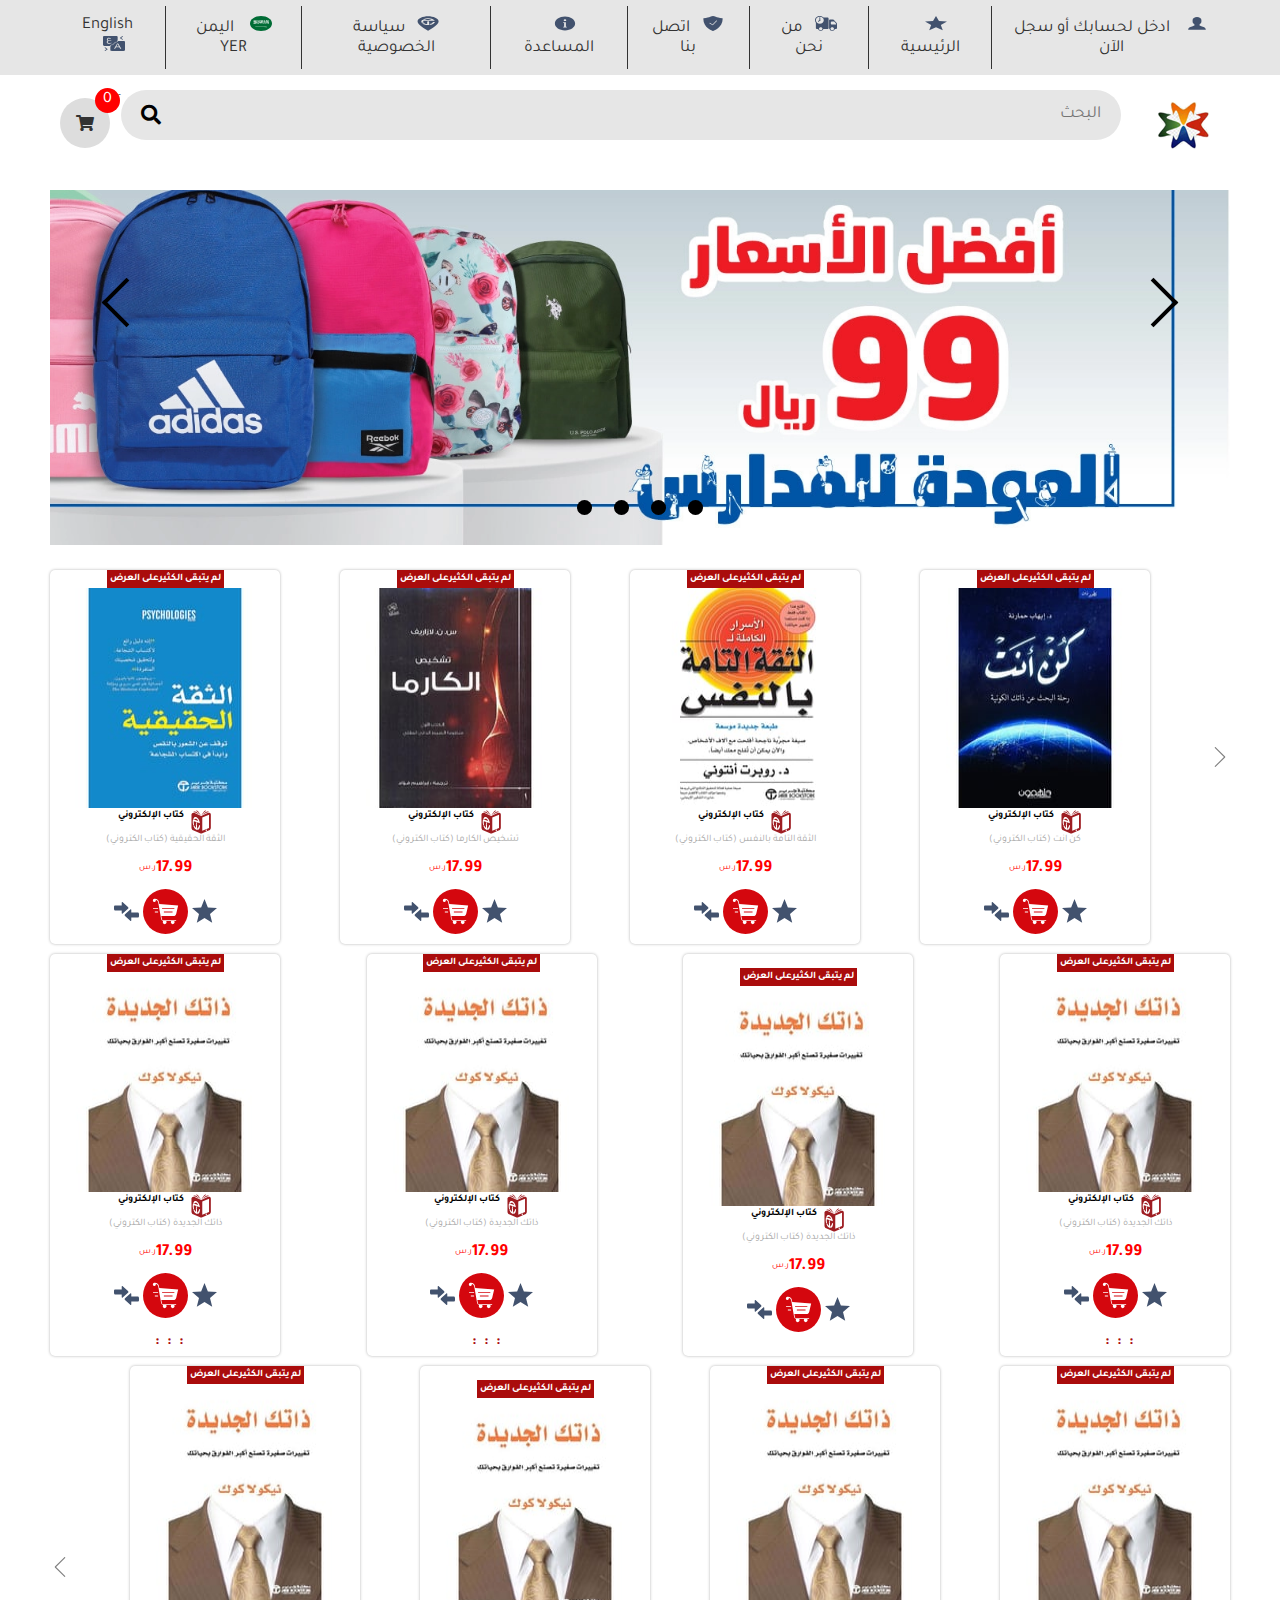
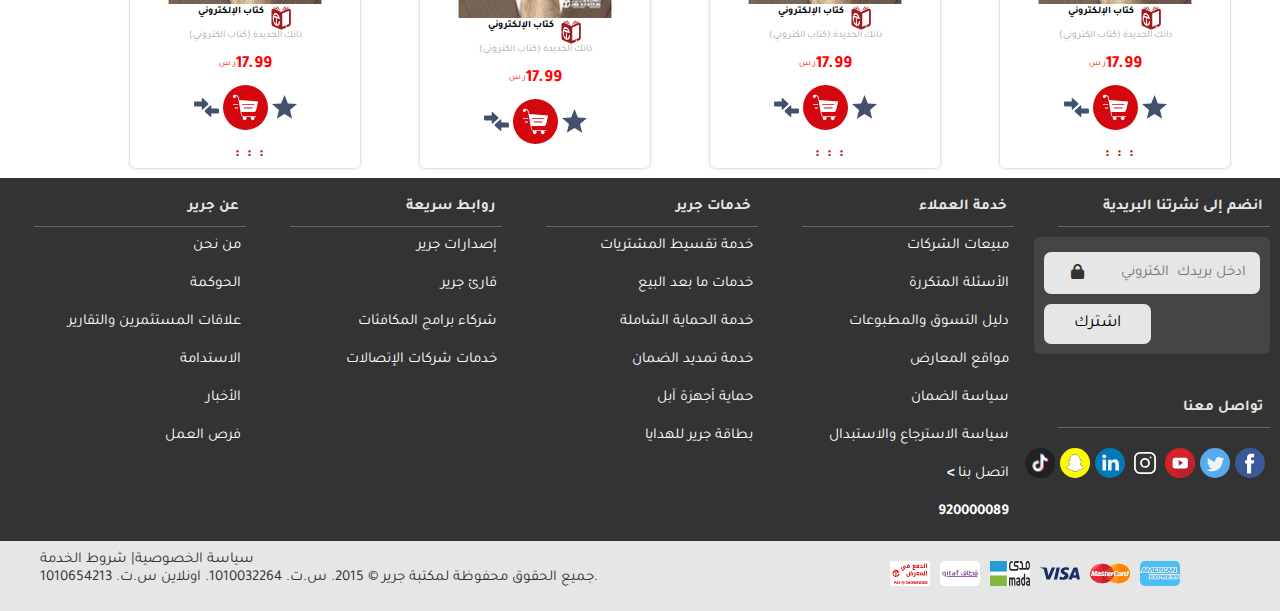
==== commit 60a76a8e: "Category page with serch filter and shope conter but he dont work in the page-_- he worked alone" ====
--- a/pages/category.html
+++ b/pages/category.html
@@ -3,6 +3,8 @@
   <head>
     <meta charset="UTF-8" />
     <meta http-equiv="X-UA-Compatible" content="IE=edge" />
+    <script src="https://ajax.googleapis.com/ajax/libs/jquery/3.4.1/jquery.min.js">
+	</script>
     <meta name="viewport" content="width=device-width, initial-scale=1.0" />
     <title>E-librarri</title>
     <!-- font awesome cdn link  -->
@@ -16,6 +18,7 @@
 
     <!-- custom css file link  -->
     <link rel="stylesheet" href="../css/style.css" />
+    <link rel="stylesheet" href="../css/hom.css" />
   </head>
   <body>
     <!-- header section starts  -->
@@ -52,17 +55,32 @@
       </nav>
       <div class="lose">
         <a href="#" class="logo"><img src="../img/logo.PNG" alt="logo" /> </a>
+
         <form action="">
-          <input type="search" id="search-bar" placeholder="البحث" />
+
+          <input type="search" id="searchbar" placeholder="البحث" onkeyup="search_book()" />
           <label for="search-bar" class="fas fa-search"></label>
           <!-- <i class="fa-solid fa-magnifying-glass"></i> -->
         </form>
-        <div class="icons">
-          <a href="#" class="fas fa-shopping-cart"></a>
-        </div>
+
+        <!-- <div class="icons">
+          <button type="button" class="icon-button">
+            <span  class="fas fa-shopping-cart"></span>
+            <span class="icon-button__badge">0</span>
+          </button>
+          <!-- <a href="#" class="fas fa-shopping-cart"></a> -->
+        <!-- </div> --> -->
+        <div class="icons" id="group">
+          <button type="button" class="icon-button">
+            <span  class="fas fa-shopping-cart"></span>
+            <span class="badge icon-button__badge">0</span>
+            <!-- icon noto end -->
+          </div>
+
       </div>
     </header>
     <!-- header section ends -->
+    
     <main class="main">
       <!-- Login Model -->
       <section id="idlogin" class="modal">
@@ -230,6 +248,376 @@
         </div>
       </section>
       <!-- slider end -->
+
+       <!--   current-offers   -->
+  <!--   cooking books   -->
+  <div class="current-offers ">
+    <div class="head">
+    </div>
+
+    <div class="offers list">
+      <img src="../img/svg/rightArrow.svg" alt="" class="navgo"/>
+      <!-- ------ offer 1 ------ -->
+      <div class="offer seritem">
+        <span class="alert"> لم يتبقى الكثيرعلى العرض</span>
+        <img src="../img/books/beYou.jpg" alt="" />
+        <div class="type">
+          <img src="../img/svg/bookRed.svg" alt="" />
+          <span>كتاب الإلكتروني</span>
+        </div>
+        <p class="title">كن انت (كتاب الكتروني)</p>
+
+        <div class="price">
+          <p>17.99</p>
+          <p>ر.س</p>
+        </div>
+        <p class="other"></p>
+
+        <div class="options" id="group">
+          <img src="../img/svg/star.svg" alt="" />
+          <img src="../img/svg/cartRed.svg" class="shop success" />
+          <img src="../img/svg/inverseDirectionArrows.svg" alt="" />
+        </div>
+          
+      </div>
+
+      <!-- ------ offer 2 ------ -->
+      <div class="offer">
+        <span class="alert"> لم يتبقى الكثيرعلى العرض</span>
+        <img src="../img/books/fullSelfTrust.jpg" alt="" />
+        <div class="type">
+          <img src="../img/svg/bookRed.svg" alt="" />
+          <span>كتاب الإلكتروني</span>
+        </div>
+        <p class="title">الثقة التامة بالنفس (كتاب الكتروني)</p>
+        <div class="price">
+          <p>17.99</p>
+          <p>ر.س</p>
+        </div>
+        <p class="other"></p>
+        <div class="options" id="group">
+          <img src="../img/svg/star.svg" alt="" />
+          <img src="../img/svg/cartRed.svg" class="shop success" />
+          <img src="../img/svg/inverseDirectionArrows.svg" alt="" />
+        </div>
+         
+      </div>
+
+      <!-- ------ offer 3 ------ -->
+      <div class="offer seritem">
+        <span class="alert"> لم يتبقى الكثيرعلى العرض</span>
+        <img src="../img/books/karmaDiagnosis.jpg" alt="" />
+
+        <div class="type">
+          <img src="../img/svg/bookRed.svg" alt="" />
+          <span>كتاب الإلكتروني</span>
+        </div>
+
+        <p class="title">تشخيص الكارما (كتاب الكتروني)</p>
+
+        <div class="price">
+          <p>17.99</p>
+          <p>ر.س</p>
+        </div>
+
+        <p class="other"></p>
+
+        <div class="options" id="group">
+          <img src="../img/svg/star.svg" alt="" />
+          <img src="../img/svg/cartRed.svg" class="shop success" />
+          <img src="../img/svg/inverseDirectionArrows.svg" alt="" />
+        </div>
+        
+      </div>
+
+      <!-- ------ offer 4 ------ -->
+      <div class="offer">
+        <span class="alert"> لم يتبقى الكثيرعلى العرض</span>
+        <img src="../img/books/realConfidence.jpg" alt="" />
+
+        <div class="type">
+          <img src="../img/svg/bookRed.svg" alt="" />
+          <span>كتاب الإلكتروني</span>
+        </div>
+
+        <p class="title">الثقة الحقيقية (كتاب الكتروني)</p>
+
+        <div class="price">
+          <p>17.99</p>
+          <p>ر.س</p>
+        </div>
+
+        <p class="other"></p>
+
+        <div class="options" id="group">
+          <img src="../img/svg/star.svg" alt="" />
+          <img src="../img/svg/cartRed.svg" class="shop success" />
+          <img src="../img/svg/inverseDirectionArrows.svg" alt="" />
+        </div>
+        
+      </div>
+
+      <!-- ------ offer 5 ------ -->
+      <div class="offer seritem">
+        <span class="alert"> لم يتبقى الكثيرعلى العرض</span>
+        <img src="../img/books/yourNewSelf.jpg" alt="" />
+
+        <div class="type">
+          <img src="../img/svg/bookRed.svg" alt="" />
+          <span>كتاب الإلكتروني</span>
+        </div>
+
+        <p class="title">ذاتك الجديدة (كتاب الكتروني)</p>
+
+        <div class="price">
+          <p>17.99</p>
+          <p>ر.س</p>
+        </div>
+
+        <p class="other"></p>
+        <div class="options">
+          <img src="../img/svg/star.svg" alt="" />
+          <img src="../img/svg/cartRed.svg" alt="" />
+          <img src="../img/svg/inverseDirectionArrows.svg" alt="" />
+        </div>
+        <div class="counter-container">
+          <div id="days5"></div>
+          :&nbsp;&nbsp;
+          <div id="hours5"></div>
+          :&nbsp;&nbsp;
+          <div id="minutes5"></div>
+          :&nbsp;&nbsp;
+          <div id="seconds5"></div>
+        </div>
+      </div>
+
+  <!-- ------ offer 5 ------ -->
+  <div class="offer seritem">
+    <span class="alert"> لم يتبقى الكثيرعلى العرض</span>
+    <img src="../img/books/yourNewSelf.jpg" alt="" />
+
+    <div class="type">
+      <img src="../img/svg/bookRed.svg" alt="" />
+      <span>كتاب الإلكتروني</span>
+    </div>
+
+    <p class="title">ذاتك الجديدة (كتاب الكتروني)</p>
+
+    <div class="price">
+      <p>17.99</p>
+      <p>ر.س</p>
+    </div>
+
+    <p class="other"></p>
+    <div class="options" id="group">
+      <img src="../img/svg/star.svg" alt="" />
+      <img src="../img/svg/cartRed.svg" class="shop success" />
+      <img src="../img/svg/inverseDirectionArrows.svg" alt="" />
+    </div>
+    
+  </div>
+    <!-- ------ offer 5 ------ -->
+    <div class="offer seritem">
+      <span class="alert"> لم يتبقى الكثيرعلى العرض</span>
+      <img src="../img/books/yourNewSelf.jpg" alt="" />
+
+      <div class="type">
+        <img src="../img/svg/bookRed.svg" alt="" />
+        <span>كتاب الإلكتروني</span>
+      </div>
+
+      <p class="title">ذاتك الجديدة (كتاب الكتروني)</p>
+
+      <div class="price">
+        <p>17.99</p>
+        <p>ر.س</p>
+      </div>
+
+      <p class="other"></p>
+      <div class="options">
+        <img src="../img/svg/star.svg" alt="" />
+        <img src="../img/svg/cartRed.svg" alt="" />
+        <img src="../img/svg/inverseDirectionArrows.svg" alt="" />
+      </div>
+      <div class="counter-container">
+        <div id="days5"></div>
+        :&nbsp;&nbsp;
+        <div id="hours5"></div>
+        :&nbsp;&nbsp;
+        <div id="minutes5"></div>
+        :&nbsp;&nbsp;
+        <div id="seconds5"></div>
+      </div>
+    </div>
+      <!-- ------ offer 5 ------ -->
+      <div class="offer seritem">
+        <span class="alert"> لم يتبقى الكثيرعلى العرض</span>
+        <img src="../img/books/yourNewSelf.jpg" alt="" />
+
+        <div class="type">
+          <img src="../img/svg/bookRed.svg" alt="" />
+          <span>كتاب الإلكتروني</span>
+        </div>
+
+        <p class="title">ذاتك الجديدة (كتاب الكتروني)</p>
+
+        <div class="price">
+          <p>17.99</p>
+          <p>ر.س</p>
+        </div>
+
+        <p class="other"></p>
+        <div class="options">
+          <img src="../img/svg/star.svg" alt="" />
+          <img src="../img/svg/cartRed.svg" alt="" />
+          <img src="../img/svg/inverseDirectionArrows.svg" alt="" />
+        </div>
+        <div class="counter-container">
+          <div id="days5"></div>
+          :&nbsp;&nbsp;
+          <div id="hours5"></div>
+          :&nbsp;&nbsp;
+          <div id="minutes5"></div>
+          :&nbsp;&nbsp;
+          <div id="seconds5"></div>
+        </div>
+      </div>
+        <!-- ------ offer 5 ------ -->
+        <div class="offer seritem">
+          <span class="alert"> لم يتبقى الكثيرعلى العرض</span>
+          <img src="../img/books/yourNewSelf.jpg" alt="" />
+  
+          <div class="type">
+            <img src="../img/svg/bookRed.svg" alt="" />
+            <span>كتاب الإلكتروني</span>
+          </div>
+  
+          <p class="title">ذاتك الجديدة (كتاب الكتروني)</p>
+  
+          <div class="price">
+            <p>17.99</p>
+            <p>ر.س</p>
+          </div>
+  
+          <p class="other"></p>
+          <div class="options">
+            <img src="../img/svg/star.svg" alt="" />
+            <img src="../img/svg/cartRed.svg" alt="" />
+            <img src="../img/svg/inverseDirectionArrows.svg" alt="" />
+          </div>
+          <div class="counter-container">
+            <div id="days5"></div>
+            :&nbsp;&nbsp;
+            <div id="hours5"></div>
+            :&nbsp;&nbsp;
+            <div id="minutes5"></div>
+            :&nbsp;&nbsp;
+            <div id="seconds5"></div>
+          </div>
+        </div>
+          <!-- ------ offer 5 ------ -->
+      <div class="offer seritem">
+        <span class="alert"> لم يتبقى الكثيرعلى العرض</span>
+        <img src="../img/books/yourNewSelf.jpg" alt="" />
+
+        <div class="type">
+          <img src="../img/svg/bookRed.svg" alt="" />
+          <span>كتاب الإلكتروني</span>
+        </div>
+
+        <p class="title">ذاتك الجديدة (كتاب الكتروني)</p>
+
+        <div class="price">
+          <p>17.99</p>
+          <p>ر.س</p>
+        </div>
+
+        <p class="other"></p>
+        <div class="options">
+          <img src="../img/svg/star.svg" alt="" />
+          <img src="../img/svg/cartRed.svg" alt="" />
+          <img src="../img/svg/inverseDirectionArrows.svg" alt="" />
+        </div>
+        <div class="counter-container">
+          <div id="days5"></div>
+          :&nbsp;&nbsp;
+          <div id="hours5"></div>
+          :&nbsp;&nbsp;
+          <div id="minutes5"></div>
+          :&nbsp;&nbsp;
+          <div id="seconds5"></div>
+        </div>
+      </div>
+        <!-- ------ offer 5 ------ -->
+        <div class="offer seritem">
+          <span class="alert"> لم يتبقى الكثيرعلى العرض</span>
+          <img src="../img/books/yourNewSelf.jpg" alt="" />
+  
+          <div class="type">
+            <img src="../img/svg/bookRed.svg" alt="" />
+            <span>كتاب الإلكتروني</span>
+          </div>
+  
+          <p class="title">ذاتك الجديدة (كتاب الكتروني)</p>
+  
+          <div class="price">
+            <p>17.99</p>
+            <p>ر.س</p>
+          </div>
+  
+          <p class="other"></p>
+          <div class="options">
+            <img src="../img/svg/star.svg" alt="" />
+            <img src="../img/svg/cartRed.svg" alt="" />
+            <img src="../img/svg/inverseDirectionArrows.svg" alt="" />
+          </div>
+        
+        </div>
+          <!-- ------ offer 5 ------ -->
+      <div class="offer seritem">
+        <span class="alert"> لم يتبقى الكثيرعلى العرض</span>
+        <img src="../img/books/yourNewSelf.jpg" alt="" />
+
+        <div class="type">
+          <img src="../img/svg/bookRed.svg" alt="" />
+          <span>كتاب الإلكتروني</span>
+        </div>
+
+        <p class="title">ذاتك الجديدة (كتاب الكتروني)</p>
+
+        <div class="price">
+          <p>17.99</p>
+          <p>ر.س</p>
+        </div>
+
+        <p class="other"></p>
+        <div class="options">
+          <img src="../img/svg/star.svg" alt="" />
+          <img src="../img/svg/cartRed.svg" alt="" />
+          <img src="../img/svg/inverseDirectionArrows.svg" alt="" />
+        </div>
+        <div class="counter-container">
+          <div id="days5"></div>
+          :&nbsp;&nbsp;
+          <div id="hours5"></div>
+          :&nbsp;&nbsp;
+          <div id="minutes5"></div>
+          :&nbsp;&nbsp;
+          <div id="seconds5"></div>
+        </div>
+      </div>
+      
+
+      <img
+      src="../img/svg/rightArrow.svg"
+      style="transform: rotateY(180deg)"
+      alt="" class="navgo"/>
+    </div>
+   
+  </div>
+
+
+
     </main>
     <!-- footer section starts  -->
     <footer class="footer">
--- a/css/style.css
+++ b/css/style.css
@@ -165,6 +165,42 @@
   display: flex;
   justify-content: center;
 }
+/* shope button notivacation */
+.icon-button {
+  position: relative;
+  display: flex;
+  align-items: center;
+  justify-content: center;
+  width: 50px;
+  height: 50px;
+  color: #333333;
+  background: #dddddd;
+  border: none;
+  outline: none;
+  border-radius: 50%;
+}
+
+.icon-button:hover {
+  cursor: pointer;
+}
+
+.icon-button:active {
+  background: #cccccc;
+}
+.icon-button__badge {
+  position: absolute;
+  top: -10px;
+  right: -10px;
+  width: 25px;
+  height: 25px;
+  background: red;
+  color: #ffffff;
+  display: flex;
+  justify-content: center;
+  align-items: center;
+  border-radius: 50%;
+}
+
 
 
 .header .navbar a {
--- a/css/hom.css
+++ b/css/hom.css
@@ -0,0 +1,200 @@
+/*  browse by Types  */
+.book-types {
+    margin: 40px 20px;
+    display: flex;
+    flex-direction: column;
+  }
+  .typ-container {
+    display: flex;
+    flex-wrap: wrap;
+    gap: 25px;
+    justify-content: center;
+    /* width: 150px; */
+  }
+  .sec-title{
+    color: hsl(355, 69%, 16%);
+    font-weight: bold;
+    font-size: 2rem;
+    margin-bottom: 2.2rem;
+    margin-inline-start: 3rem;
+}
+  .typ-container img, .navgo{
+    width: 20px;
+    cursor: pointer;
+  }
+  .typ-container .section {
+    width: 16.5rem;
+    height: 125px;
+    padding: 0;
+    display: flex;
+    flex-direction: column;
+    justify-content: flex-start;
+    align-items: center;
+    box-shadow: 0px 1px 5px -1px rgb(0 0 0 / 40%);
+    border-radius: 4px;
+    font-weight: bold;
+  }
+  .section img {
+    width: 50px;
+    height: 50px;
+    margin-top: 10px;
+  }
+  /* Galary */
+.galary{
+  display: flex;
+  flex-direction: column;
+  align-items: center;
+  }
+  .galary .box{
+    display: flex;
+    margin: 0 2rem;
+    padding: 0 1rem;
+  }
+  .galary .box img{
+    width: 36rem;
+    padding: 1rem;
+    margin: .3rem;
+    height: 13rem;
+
+  }
+  .galary  img{
+    width: 97%;
+    height: 15rem;
+
+  }
+  /*  current offers  */
+  .current-offers .head {
+    display: flex;
+    justify-content: space-between;
+    align-items: center;
+    margin: 0 35px;
+  }
+  .current-offers .head p {
+    font-weight: bold;
+    font-size: 1.9rem;
+    margin-inline-start: 1rem;
+  }
+  .current-offers a {
+    color: #0052cc;
+  }
+  .current-offers .offers {
+    display: flex;
+    flex-wrap: wrap;
+    justify-content: space-between;
+    gap: 10px;
+    margin: 10px 50px;
+  }
+  .current-offers .offer {
+    display: flex;
+    flex-direction: column;
+    align-items: center;
+    justify-content: center;
+    box-shadow: 0px 0px 3px 0px rgb(0 0 0 / 30%);
+    border-radius: 5px;
+    overflow: hidden;
+    padding: 0 10px;
+  }
+  .current-offers .offer .alert{
+    position: relative;
+    padding: .3rem;
+    top: 0;
+    left: 0;
+    right: 0;
+    z-index:10;
+    background: rgb(170, 12, 12);
+    color: white;
+    font-weight: bold;
+
+ }
+  .current-offers .offer >img {
+    width: 210px;
+    height: 220px;
+  }
+  .current-offers .offer .type {
+    display: flex;
+    justify-content: center;
+    margin-top: 2px;
+  }
+  .current-offers .offer .type span{
+    font-weight: bold;
+    margin-right: 5px;
+  }
+  .current-offers .offer .title {
+    font-weight: normal;
+    font-size: 1rem;
+    text-align: center;
+    margin: 0;
+    color: #aaa;
+    height: 2.5rem;
+  }
+  .current-offers .price {
+    color: red;
+    display: flex;
+    justify-content: center;
+    align-items: flex-end;
+  }
+  .current-offers .price p{
+    margin: 0;
+  }
+  .current-offers .price p:first-child{
+    font-size: 1.7rem;
+    font-weight: bold;
+  }
+  .current-offers .price p:last-child{
+    margin-bottom: 6px;
+    font-size: .9rem;
+  }
+  .current-offers p.other{
+    height: 1rem;
+  }
+  .current-offers .options {
+    display: flex;
+    align-items: center;
+    justify-content: space-around;
+    margin-bottom: 10px;;
+  }
+  .current-offers .options img:not(:nth-child(2)){
+    width: 25px;
+    margin: 0 .4rem;
+  }
+  .current-offers .options img:nth-child(2){
+    width: 45px;
+  }
+
+  /* media  */
+ 
+  @media (max-width:768px) {
+     /* Galary */
+  .galary .box{
+    display: flex;
+    flex-direction: column;
+    margin: 0;
+    padding: 0;
+  }
+  .galary .box img{
+    width: 100%;
+    margin: 0;
+    padding: 0.8rem 0;
+
+  }
+  .galary  img{
+    width: 100%;
+  }
+  .current-offers .offer{
+    flex-direction: column;
+    align-items: center;
+    justify-content: center;
+  } 
+  }
+  @media (max-width:991px) {
+    .galary  img{
+      width: 100%;
+    }
+    .offers,   .typ-container{
+      display: flex;
+      flex-direction: column;
+      align-items: center;
+    }
+  
+  
+  }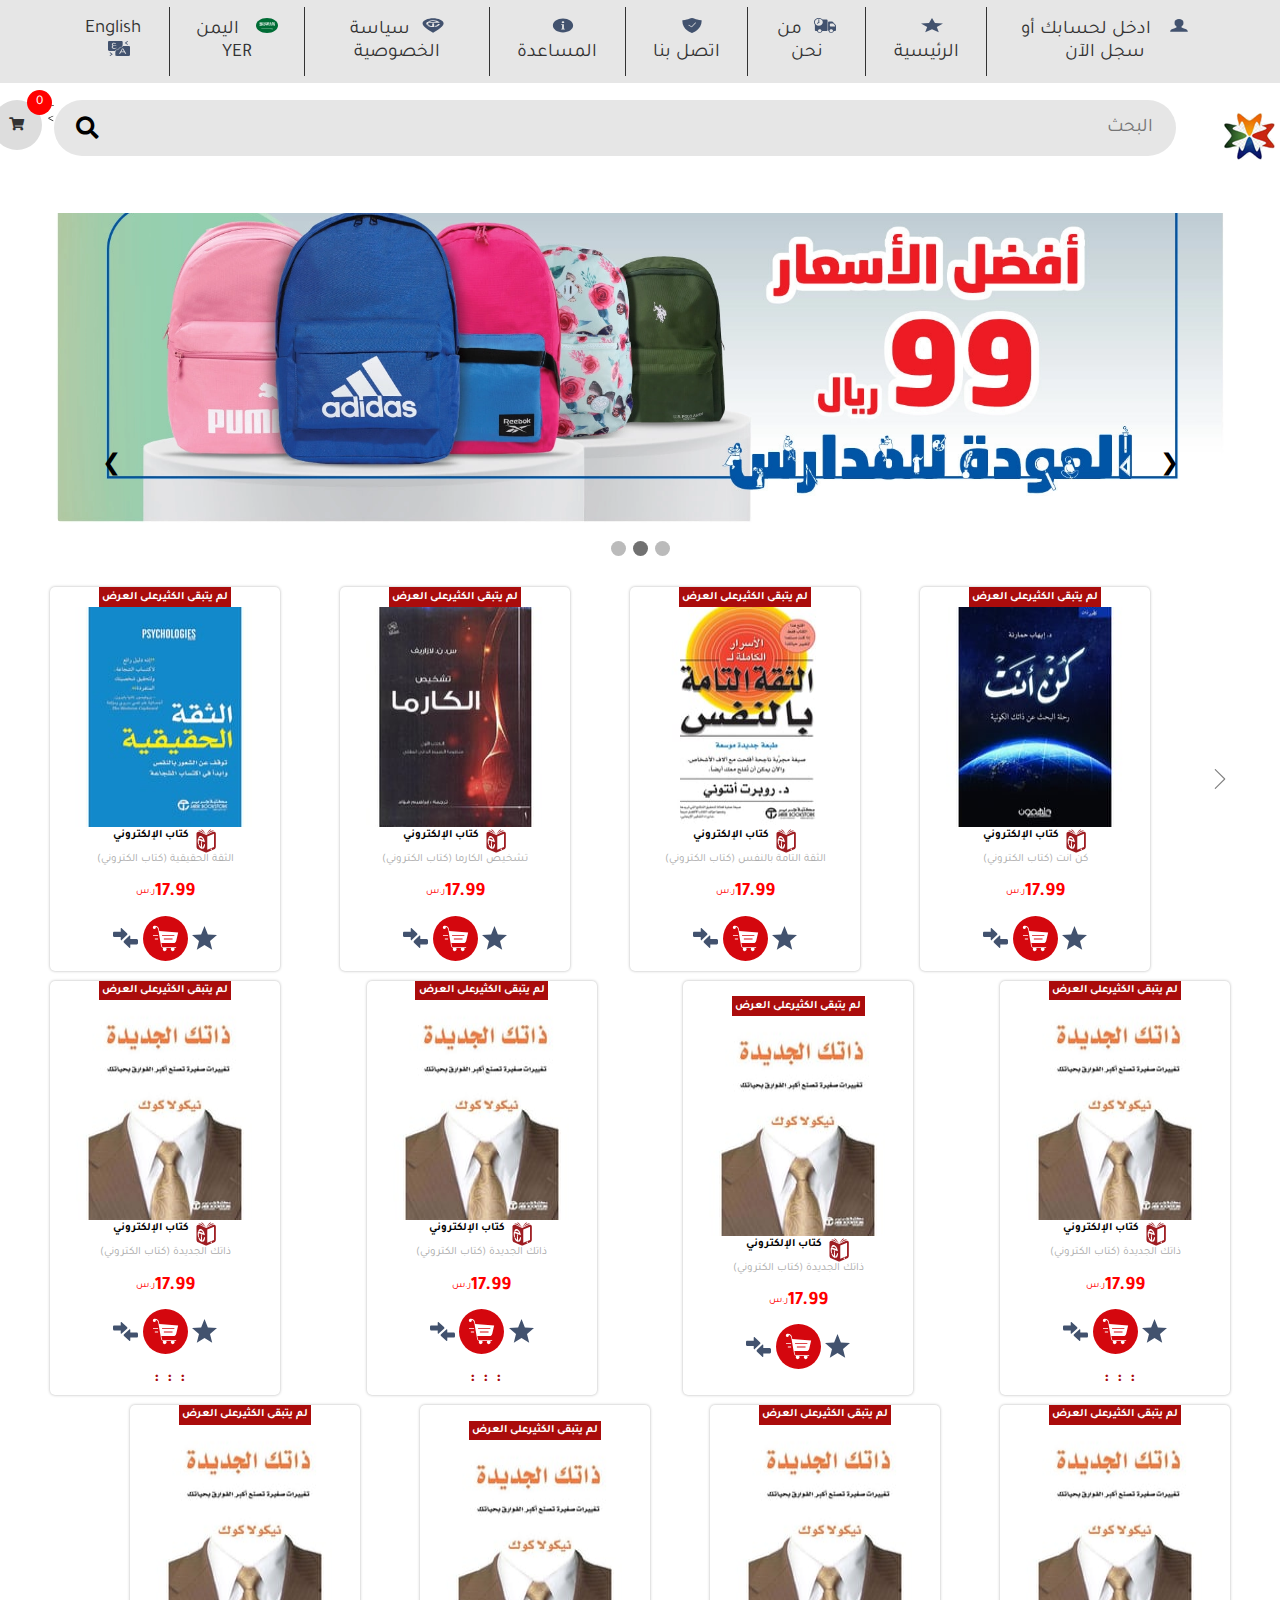
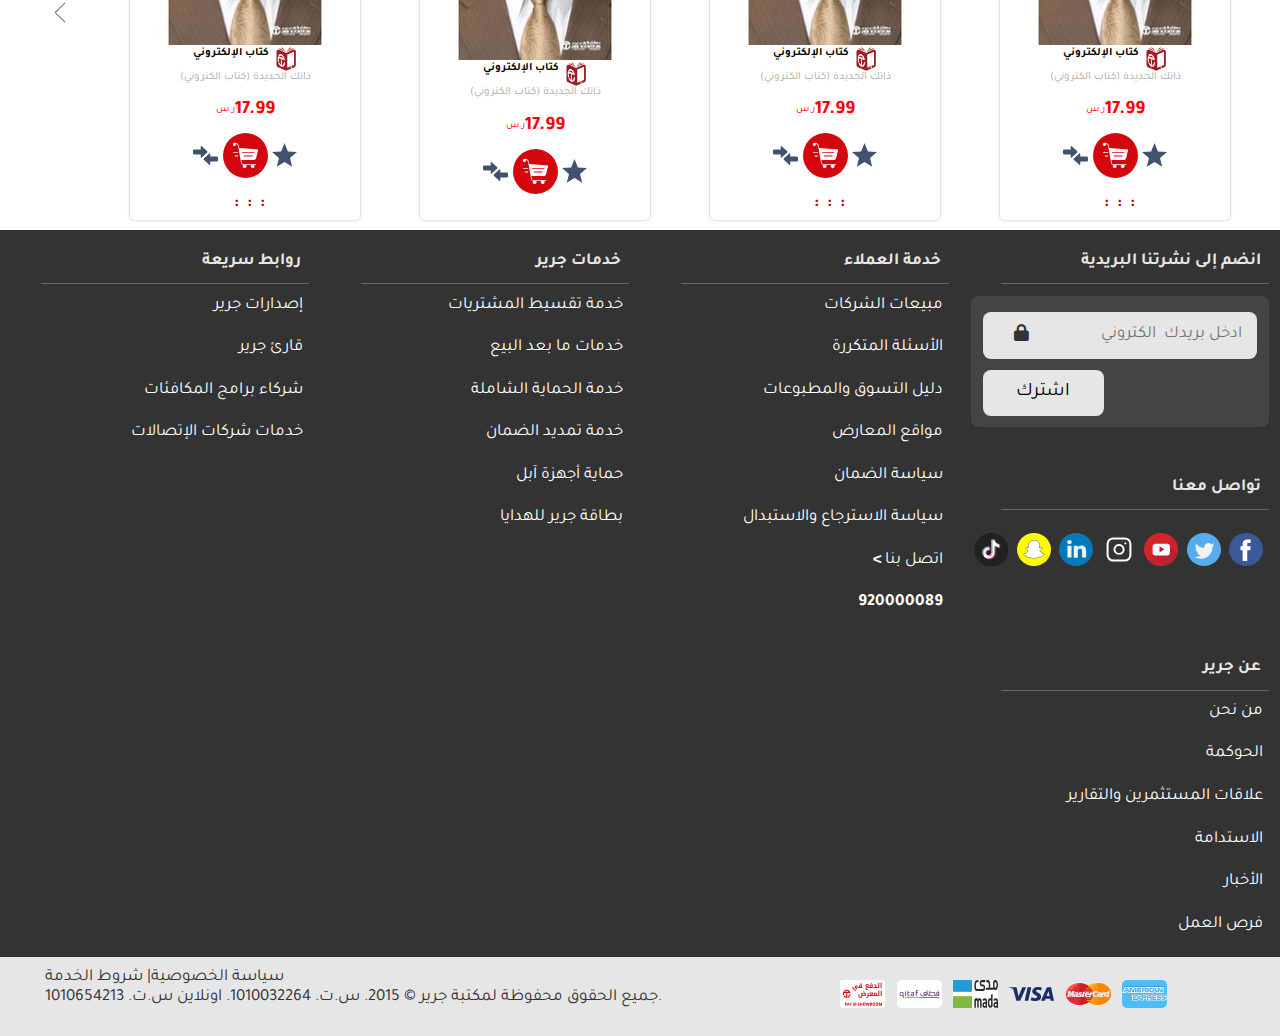
==== commit 99753188: "js slider" ====
--- a/pages/category.html
+++ b/pages/category.html
@@ -19,6 +19,7 @@
     <!-- custom css file link  -->
     <link rel="stylesheet" href="../css/style.css" />
     <link rel="stylesheet" href="../css/hom.css" />
+    <link rel="stylesheet" href="../css/slide.css" />
   </head>
   <body>
     <!-- header section starts  -->
@@ -215,38 +216,55 @@
       <!-- End singUp -->
 
       <!-- slider start -->
-      <section class="slider-container">
-        <div class="slider">
-          <div class="slides">
-            <div id="slides__1" class="slide">
-              <img src="../img/slider_img.webp" />
-              <a class="slide__prev" href="#slides__4" title="Next"></a>
-              <a class="slide__next" href="#slides__2" title="Next"></a>
-            </div>
-            <div id="slides__2" class="slide">
-              <a class="slide__prev" href="#slides__1" title="Prev"></a>
-              <a class="slide__next" href="#slides__3" title="Next"></a>
-              <img src="../img/slider_img2.webp" />
-            </div>
-            <div id="slides__3" class="slide">
-              <a class="slide__prev" href="#slides__2" title="Prev"></a>
-              <a class="slide__next" href="#slides__4" title="Next"></a>
-              <img src="../img/slider_img3.jpg" />
-            </div>
-            <div id="slides__4" class="slide">
-              <a class="slide__prev" href="#slides__3" title="Prev"></a>
-              <a class="slide__next" href="#slides__1" title="Next"></a>
-              <img src="../img/slider_img4.webp" />
-            </div>
-          </div>
-          <div class="slider__nav">
-            <a class="slider__navlink" href="#slides__1"></a>
-            <a class="slider__navlink" href="#slides__2"></a>
-            <a class="slider__navlink" href="#slides__3"></a>
-            <a class="slider__navlink" href="#slides__4"></a>
-          </div>
-        </div>
+       <!-- slider start -->
+       <section>
+        <div class="slideshow-container">
+  
+                <div class="mySlides fade">
+              
+                  <img src="../img/slider_img2.webp" style="width:100%">
+                  
+                </div>
+                
+                <div class="mySlides fade">
+          
+                  <img src="../img/slider_img.webp" style="width:100%">
+                 
+                </div>
+                
+                <div class="mySlides fade">
+                
+                  <img src="../img/slider_img3.jpg" style="width:100%">
+                 
+                </div>
+                
+                    <!-- <a class="prev" onclick="plusSlides_he(+1)">&#10094;</a>
+                    <a class="next" onclick="plusSlides_he(1)">&#10095;</a> -->
+  
+  
+  
+                    <div class="leftslid" onclick="plusSlides_he(+1)">
+                       
+                        &#10095;
+                      </div>
+                      <div class="rightslid" onclick="plusSlides_he(1)">
+                        &#10094;
+                         
+                      </div>
+  
+  
+               
+                </div>
+                <br>
+                
+                <div style="text-align:center">
+                  <span class="dot" onclick="currentSlide_he(1)"></span> 
+                  <span class="dot" onclick="currentSlide_he(2)"></span> 
+                  <span class="dot" onclick="currentSlide_he(3)"></span> 
+                </div>
+                
       </section>
+      <!-- slider end -->
       <!-- slider end -->
 
        <!--   current-offers   -->
@@ -608,8 +626,7 @@
       </div>
       
 
-      <img
-      src="../img/svg/rightArrow.svg"
+      <img src="../img/svg/rightArrow.svg"
       style="transform: rotateY(180deg)"
       alt="" class="navgo"/>
     </div>
@@ -724,6 +741,7 @@
     <!-- footer section ends -->
 
     <script src="../js/app.js"></script>
+    <script src="../js/slid.js"></script>
   </body>
 </html>
 
--- a/css/style.css
+++ b/css/style.css
@@ -10,17 +10,6 @@
   --sinput:#e5e9f4;
   --valsing:#eff2f7;
   --blue:#0053ca;
-
-  --color-alt: hsl(var(--hue-color), 69%, 16%);
-  --color-lighter: hsl(var(--hue-color), 3%, 90%);
-  --title-color: hsl(var(--hue-color), 0%, 4%);
-  --text-color: hsl(var(--hue-color), 5%, 100%);
-  --text-color-light: hsl(var(--hue-color), 2%, 60%);
-  --input-color: hsl(var(--hue-color), 70%, 96%);
-  --body-color: hsl(var(--hue-color), 60%, 99%);
-  --container-color: #fff;
-  --body-font: 'Tajawal', sans-serif;
-  --log_font: 'Mea Culpa', cursive;
 }
 
 * {
@@ -40,7 +29,8 @@
 
 
 html {
-  font-size: 62.5%;
+  font-size: 70.5%;
+  /* font-size: 62.5%; */
   overflow-x: hidden;
   scroll-padding-top: 7rem;
   scroll-behavior: smooth;
@@ -382,8 +372,8 @@
 
 /* LogIn style */
 /* Full-width input fields */
-input[type="text"],
-input[type="password"] {
+.login input[type="text"],
+.login input[type="password"] {
   width: 100%;
   padding: 12px 20px;
   margin: 8px 0;
@@ -394,16 +384,20 @@
   box-sizing: border-box;
 }
 
-hr {
+.login hr , .singup hr{
   color: #ccc;
   background: #ccc;
-  width: 98%;
-}
-h2{
+  width: 100%;
+}
+.login h2, .singup h2{
   text-align: center;
+  padding: 1rem;
+  width: 100%;
+  border-bottom: 1px solid #ccc;
+  margin: 1rem;
 }
 /* Set a style for all buttons */
-button {
+.login button {
   background-color: var(--red);
   color: white;
   padding: 14px 20px;
@@ -415,12 +409,12 @@
   font-size: 1.6rem;
 }
 
-button:hover {
+.login button:hover {
   opacity: 0.8;
 }
 
 /* Extra styles for the create button */
-.singation {
+.login .singation {
   width: 15rem;
   padding: 10px 18px;
   background-color: none;
@@ -530,11 +524,12 @@
 
 /* slide */
 
-.slider-container {
+/* .slider-container {
   display: flex;
   align-items: center;
   justify-content: center;
   width: 100%;
+  
   
 } 
 
@@ -583,7 +578,7 @@
  }
 
   100%  {  transform: translateX(5600px);
- }
+ } */
  /* 0%{
 margin-left: -10%;
  }
@@ -599,8 +594,8 @@
 100%{
   margin-left: -200%;
 } */
-}
-.slide__text {
+/* } */
+/* .slide__text {
   font-size: 40px;
   font-weight: bold;
   justify-content: center;
@@ -668,7 +663,7 @@
   border-radius: 50%;
   background-color: black;
   margin: 0 10px 0 10px;
-}
+} */
 /* counter offer */
 .counter-container {
   display: flex;
@@ -868,7 +863,8 @@
   .lose form {
     width: 25rem;
   }
-  .slider-container{margin-top: 43rem;}
+  .slideshow-container{
+    margin-top: 3rem;}
   .slider__nav{
     bottom: 0;
   }
--- a/css/hom.css
+++ b/css/hom.css
@@ -187,7 +187,12 @@
   } 
   }
   @media (max-width:991px) {
-    .galary  img{
+    .galary .box{
+      display: flex;
+      flex-direction: column;
+      width: 100%;
+    }
+    .galary img,.galary .box img {
       width: 100%;
     }
     .offers,   .typ-container{
@@ -195,6 +200,8 @@
       flex-direction: column;
       align-items: center;
     }
+    
+    
   
   
   }--- a/css/slide.css
+++ b/css/slide.css
@@ -0,0 +1,126 @@
+/* slide */
+
+.mySlides {
+    display: none
+}
+
+.mySlides img {
+    width: 100%;
+    border-radius: 8px;
+}
+
+
+.slideshow-container {
+    position: relative;
+    width: 100%;
+    height: 100%;
+    margin-top: 10rem;
+
+}
+
+.rightleft {
+    display: flex;
+    justify-content: space-between;
+    width: 100%;
+
+}
+
+.prev, .next {
+    cursor: pointer;
+    position: absolute;
+    top: 50%;
+    width: auto;
+    padding: 16px;
+    margin-top: -22px;
+    color: white;
+    font-weight: bold;
+    font-size: 18px;
+    transition: 0.6s ease;
+    border-radius: 0 3px 3px 0;
+    user-select: none;
+}
+
+.next {
+    left: 107rem;
+    /* position: relative;
+  float: right; */
+    border-radius: 3px 0 0 3px;
+}
+
+.prev:hover, .next:hover {
+    background-color: rgba(0, 0, 0, 0.8);
+}
+
+
+
+.dot {
+    cursor: pointer;
+    height: 15px;
+    width: 15px;
+    margin: 0 2px;
+    background-color: #bbb;
+    border-radius: 50%;
+    display: inline-block;
+    transition: background-color 0.6s ease;
+}
+
+.active, .dot:hover {
+    background-color: #717171;
+}
+
+.fade {
+
+    animation-name: fade;
+    animation-duration: 1.5s;
+}
+
+@-webkit-keyframes fade {
+    from {
+        opacity: .4
+    }
+
+    to {
+        opacity: 1
+    }
+}
+
+@keyframes fade {
+    from {
+        opacity: .4
+    }
+
+    to {
+        opacity: 1
+    }
+}
+
+.leftslid {
+    position: relative;
+    float: left;
+    text-align: left;
+    top:-7rem;
+    left: 4rem;
+    cursor: pointer;
+    color: black;
+    font-size: 2rem;
+}
+
+.rightslid {
+    position: relative;
+    float: right;
+    text-align: right;
+    top:-7rem;
+    right: 4rem;
+    cursor: pointer;
+    color: black;
+    font-size: 2rem;
+}
+
+.rightslid:hover, .leftslid:hover {
+    color: blue;
+}
+@media (max-width:991px) {
+    .slideshow-container{
+        margin-top: 20%;
+    }
+}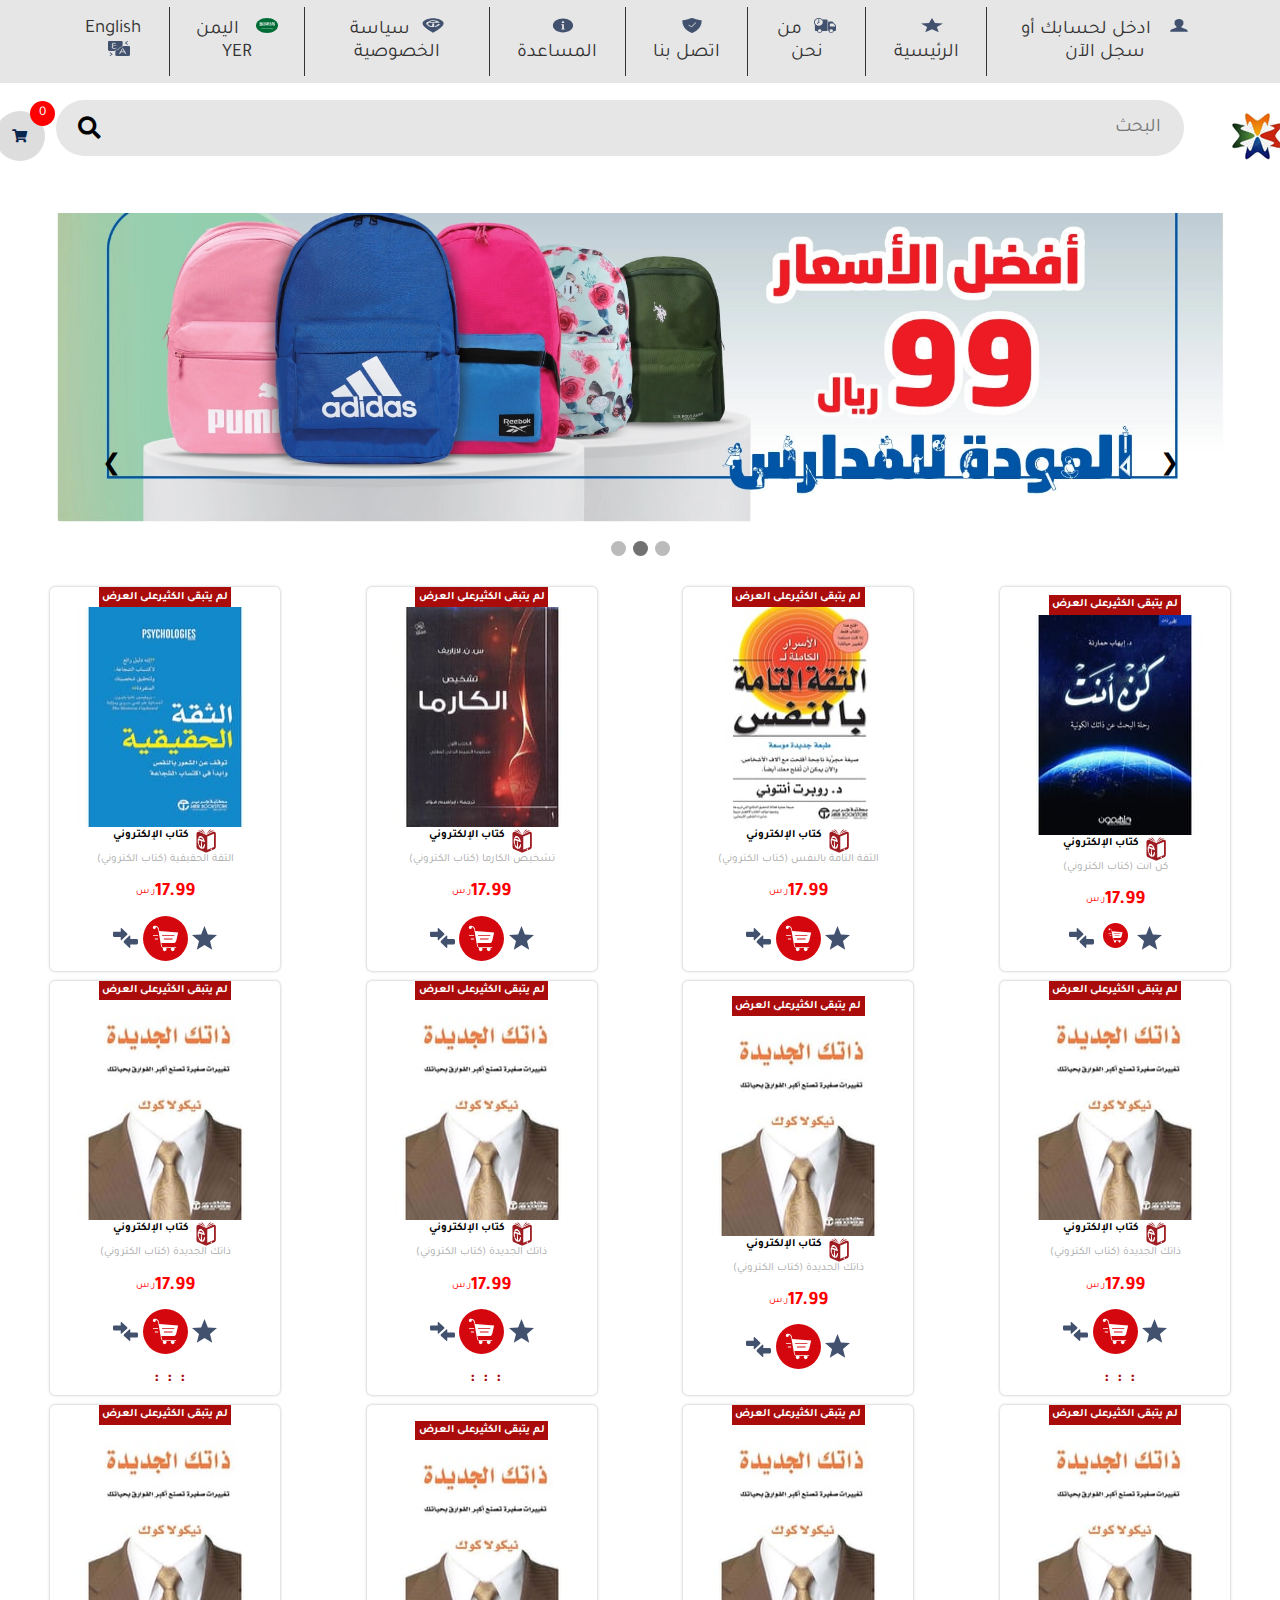
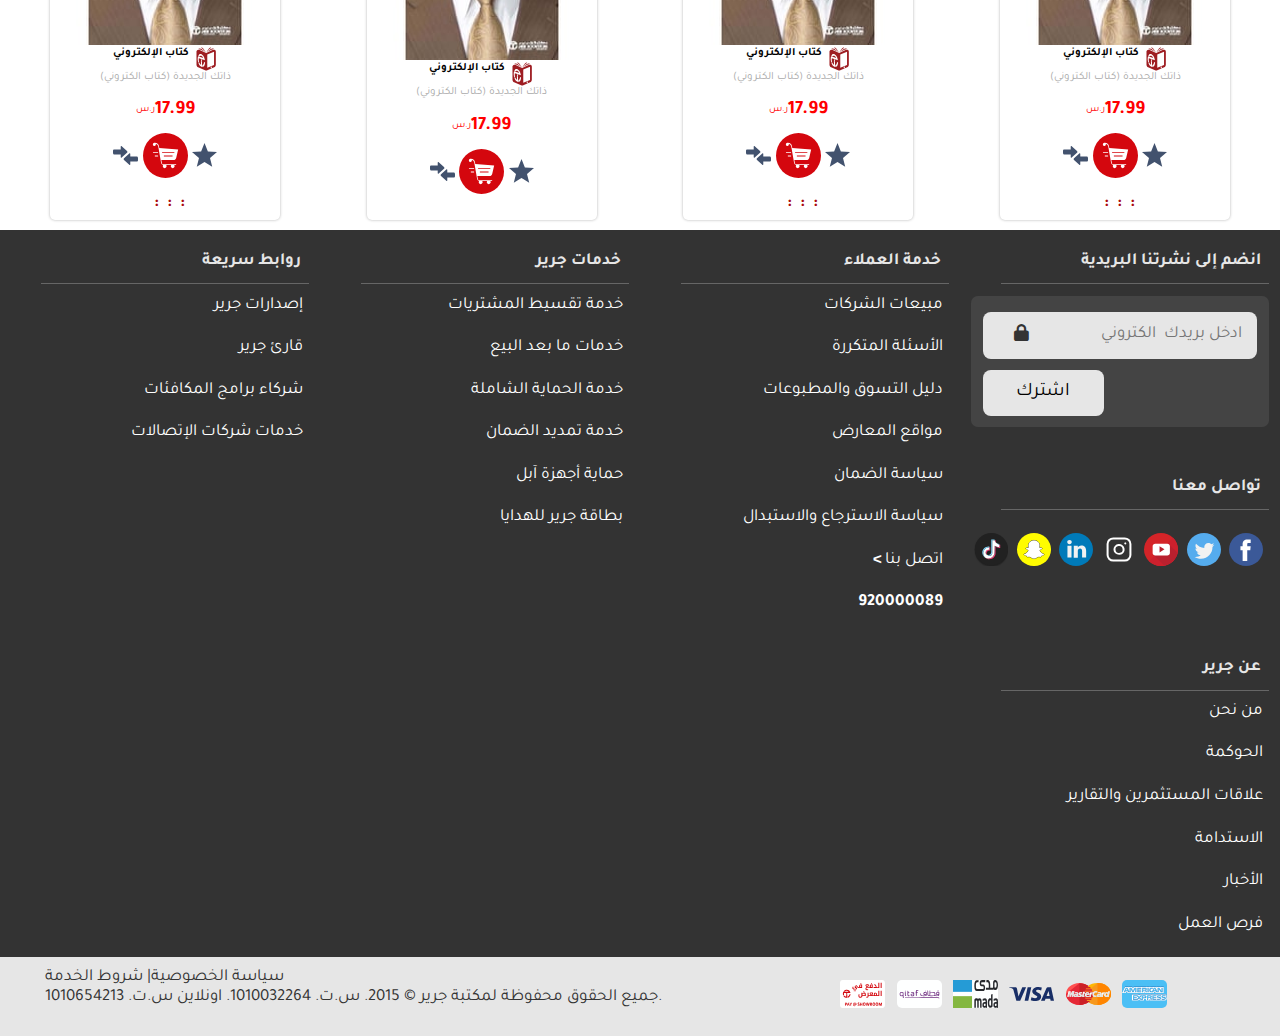
==== commit 8ec90095: "translat, relat the pages and counter of basket" ====
--- a/pages/category.html
+++ b/pages/category.html
@@ -21,17 +21,17 @@
     <link rel="stylesheet" href="../css/hom.css" />
     <link rel="stylesheet" href="../css/slide.css" />
   </head>
-  <body>
+  <body class="">
     <!-- header section starts  -->
-    <header class="header">
-      <nav class="navbar">
+    <header class="header" id="header">
+      <nav class="navbar" class="">
         <a
           href="#"
           onclick="document.getElementById('idlogin').style.display='block'"
           ><img src="../img/svg/svgexport-1.svg" class="nav_icon" /> ادخل لحسابك أو
           سجل الآن</a
         >
-        <a href="#"
+        <a href="../index.html"
           ><img src="../img/svg/svgexport-2.svg" class="nav_icon" />الرئيسية</a
         >
         <a href="#"
@@ -50,7 +50,7 @@
         <a href="#"
           ><img src="../img/svg/svgexport-12.svg" class="nav_icon" /> اليمن YER
         </a>
-        <a href="#"
+        <a href="#" id='switch_lang' onclick="switchrow"
           >English<img src="../img/svg/svgexport-14.svg" class="nav_icon"
         /></a>
       </nav>
@@ -58,24 +58,16 @@
         <a href="#" class="logo"><img src="../img/logo.PNG" alt="logo" /> </a>
 
         <form action="">
-
           <input type="search" id="searchbar" placeholder="البحث" onkeyup="search_book()" />
           <label for="search-bar" class="fas fa-search"></label>
           <!-- <i class="fa-solid fa-magnifying-glass"></i> -->
         </form>
 
-        <!-- <div class="icons">
+        <div class="iconShopping" id="">
           <button type="button" class="icon-button">
-            <span  class="fas fa-shopping-cart"></span>
-            <span class="icon-button__badge">0</span>
-          </button>
-          <!-- <a href="#" class="fas fa-shopping-cart"></a> -->
-        <!-- </div> --> -->
-        <div class="icons" id="group">
-          <button type="button" class="icon-button">
-            <span  class="fas fa-shopping-cart"></span>
-            <span class="badge icon-button__badge">0</span>
-            <!-- icon noto end -->
+            <a href="checkout.html" class="fas fa-shopping-cart"></a>
+            <p id='cart-counter' class="icon-button__badge">0</p>
+           <!-- icon noto end -->
           </div>
 
       </div>
@@ -250,10 +242,7 @@
                       <div class="rightslid" onclick="plusSlides_he(1)">
                         &#10094;
                          
-                      </div>
-  
-  
-               
+                      </div> 
                 </div>
                 <br>
                 
@@ -274,7 +263,6 @@
     </div>
 
     <div class="offers list">
-      <img src="../img/svg/rightArrow.svg" alt="" class="navgo"/>
       <!-- ------ offer 1 ------ -->
       <div class="offer seritem">
         <span class="alert"> لم يتبقى الكثيرعلى العرض</span>
@@ -293,7 +281,8 @@
 
         <div class="options" id="group">
           <img src="../img/svg/star.svg" alt="" />
-          <img src="../img/svg/cartRed.svg" class="shop success" />
+          <!-- attToCart is for counter in js -->
+          <a href="#" class="cart_icon">  <img src="../img/svg/cartRed.svg" title="أضف للسلة" class="shop" /></a>
           <img src="../img/svg/inverseDirectionArrows.svg" alt="" />
         </div>
           
@@ -315,7 +304,7 @@
         <p class="other"></p>
         <div class="options" id="group">
           <img src="../img/svg/star.svg" alt="" />
-          <img src="../img/svg/cartRed.svg" class="shop success" />
+          <img src="../img/svg/cartRed.svg" class="attToCart" />
           <img src="../img/svg/inverseDirectionArrows.svg" alt="" />
         </div>
          
@@ -625,10 +614,6 @@
         </div>
       </div>
       
-
-      <img src="../img/svg/rightArrow.svg"
-      style="transform: rotateY(180deg)"
-      alt="" class="navgo"/>
     </div>
    
   </div>
@@ -740,8 +725,9 @@
     </footer>
     <!-- footer section ends -->
 
-    <script src="../js/app.js"></script>
+    <!-- <script src="../js/app.js"></script> -->
     <script src="../js/slid.js"></script>
+    <script src="../js/basket.js"></script>
   </body>
 </html>
 
--- a/css/style.css
+++ b/css/style.css
@@ -168,8 +168,12 @@
   border: none;
   outline: none;
   border-radius: 50%;
-}
-
+  margin: 1rem;
+}
+.icon-button a{
+  text-decoration: none;
+  color:#09264e;
+}
 .icon-button:hover {
   cursor: pointer;
 }
@@ -468,14 +472,15 @@
 }
 
 .psw a {
-  /* margin-top: -60px;
-  margin-left: 20px; */
+  /* margin-top: -60px;*/
+  margin-left: 10fpx; 
   float: left;
-  color: blue;
+  color: 
+  var(--blue);
   font-size: 20px;
   text-decoration: none;
   position: relative;
-  bottom: -.5px;
+  top: -4rem;
   z-index: 10;
 }
 
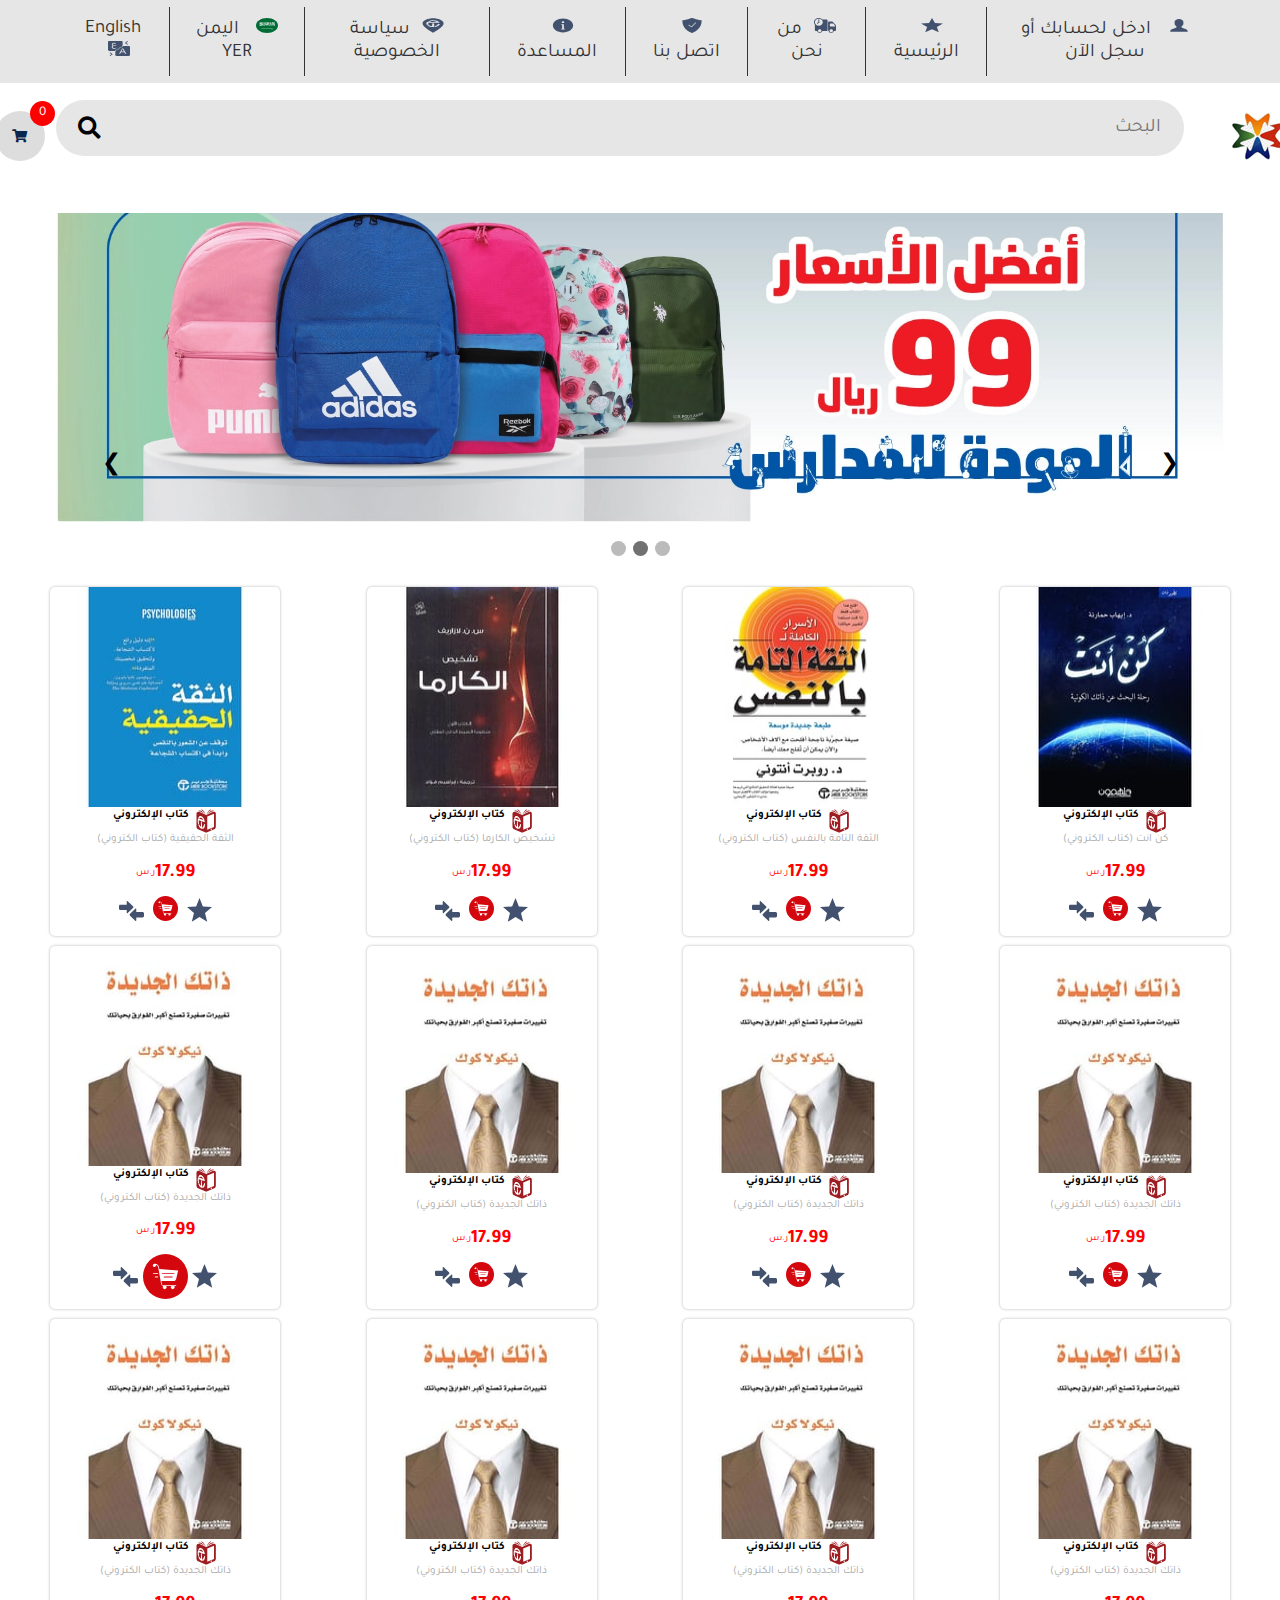
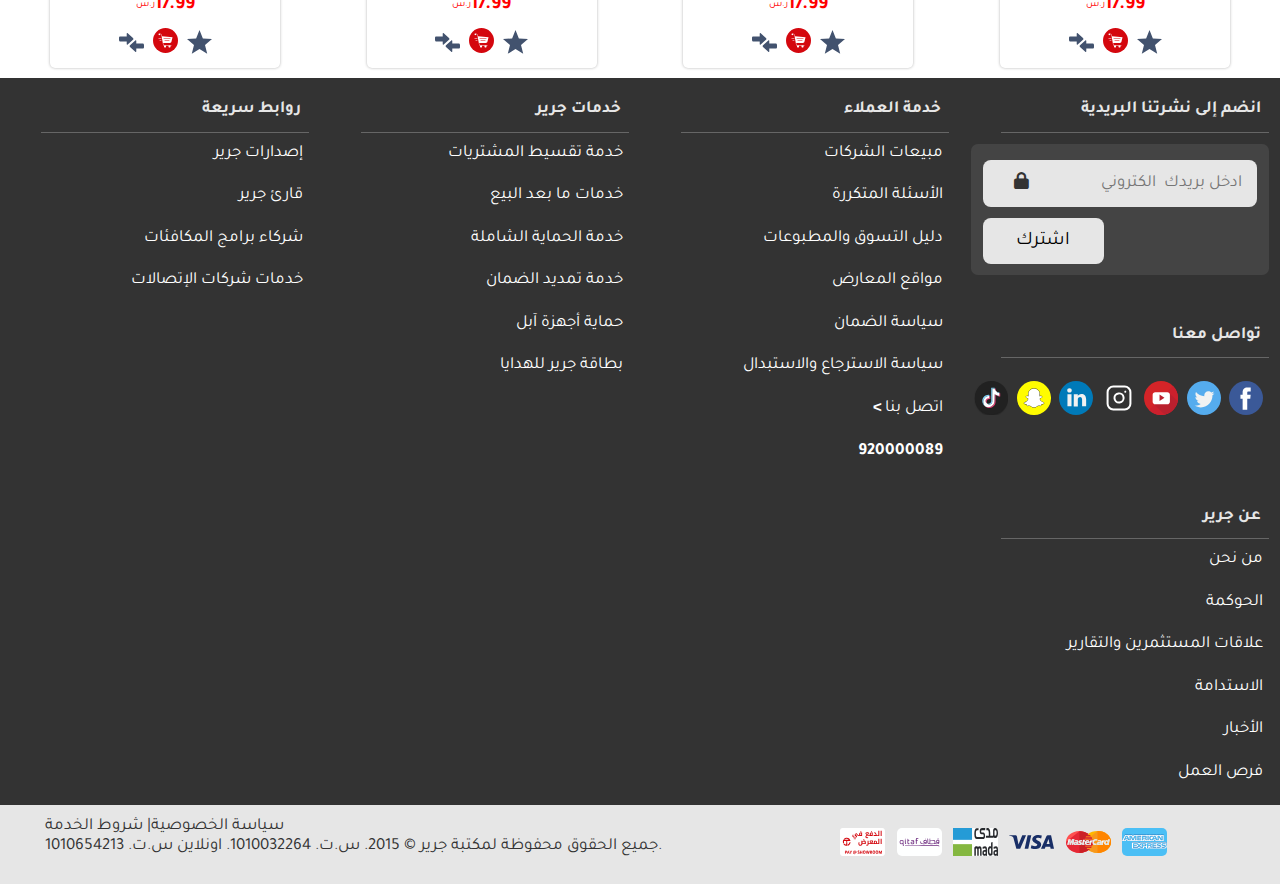
==== commit 70e7dd84: "access details page from current section and card work from all cards" ====
--- a/pages/category.html
+++ b/pages/category.html
@@ -264,8 +264,7 @@
 
     <div class="offers list">
       <!-- ------ offer 1 ------ -->
-      <div class="offer seritem">
-        <span class="alert"> لم يتبقى الكثيرعلى العرض</span>
+      <div class="offer seritem"><!-- -->
         <img src="../img/books/beYou.jpg" alt="" />
         <div class="type">
           <img src="../img/svg/bookRed.svg" alt="" />
@@ -289,8 +288,7 @@
       </div>
 
       <!-- ------ offer 2 ------ -->
-      <div class="offer">
-        <span class="alert"> لم يتبقى الكثيرعلى العرض</span>
+      <div class="offer seritem"><!-- -->
         <img src="../img/books/fullSelfTrust.jpg" alt="" />
         <div class="type">
           <img src="../img/svg/bookRed.svg" alt="" />
@@ -304,15 +302,14 @@
         <p class="other"></p>
         <div class="options" id="group">
           <img src="../img/svg/star.svg" alt="" />
-          <img src="../img/svg/cartRed.svg" class="attToCart" />
+          <a href="#" class="cart_icon">  <img src="../img/svg/cartRed.svg" title="أضف للسلة" class="shop" /></a>
           <img src="../img/svg/inverseDirectionArrows.svg" alt="" />
         </div>
          
       </div>
 
       <!-- ------ offer 3 ------ -->
-      <div class="offer seritem">
-        <span class="alert"> لم يتبقى الكثيرعلى العرض</span>
+      <div class="offer seritem"><!-- -->
         <img src="../img/books/karmaDiagnosis.jpg" alt="" />
 
         <div class="type">
@@ -331,15 +328,14 @@
 
         <div class="options" id="group">
           <img src="../img/svg/star.svg" alt="" />
-          <img src="../img/svg/cartRed.svg" class="shop success" />
+          <a href="#" class="cart_icon">  <img src="../img/svg/cartRed.svg" title="أضف للسلة" class="shop" /></a>
           <img src="../img/svg/inverseDirectionArrows.svg" alt="" />
         </div>
         
       </div>
 
       <!-- ------ offer 4 ------ -->
-      <div class="offer">
-        <span class="alert"> لم يتبقى الكثيرعلى العرض</span>
+      <div class="offer seritem"><!-- -->
         <img src="../img/books/realConfidence.jpg" alt="" />
 
         <div class="type">
@@ -358,15 +354,14 @@
 
         <div class="options" id="group">
           <img src="../img/svg/star.svg" alt="" />
-          <img src="../img/svg/cartRed.svg" class="shop success" />
+          <a href="#" class="cart_icon">  <img src="../img/svg/cartRed.svg" title="أضف للسلة" class="shop" /></a>
           <img src="../img/svg/inverseDirectionArrows.svg" alt="" />
         </div>
         
       </div>
 
       <!-- ------ offer 5 ------ -->
-      <div class="offer seritem">
-        <span class="alert"> لم يتبقى الكثيرعلى العرض</span>
+      <div class="offer seritem"><!-- -->
         <img src="../img/books/yourNewSelf.jpg" alt="" />
 
         <div class="type">
@@ -384,23 +379,15 @@
         <p class="other"></p>
         <div class="options">
           <img src="../img/svg/star.svg" alt="" />
-          <img src="../img/svg/cartRed.svg" alt="" />
-          <img src="../img/svg/inverseDirectionArrows.svg" alt="" />
-        </div>
-        <div class="counter-container">
-          <div id="days5"></div>
-          :&nbsp;&nbsp;
-          <div id="hours5"></div>
-          :&nbsp;&nbsp;
-          <div id="minutes5"></div>
-          :&nbsp;&nbsp;
-          <div id="seconds5"></div>
-        </div>
+          <a href="#" class="cart_icon">  <img src="../img/svg/cartRed.svg" title="أضف للسلة" class="shop" /></a>
+          <img src="../img/svg/inverseDirectionArrows.svg" alt="" />
+        </div>
+        <!-- -->
       </div>
 
   <!-- ------ offer 5 ------ -->
   <div class="offer seritem">
-    <span class="alert"> لم يتبقى الكثيرعلى العرض</span>
+   <!-- -->
     <img src="../img/books/yourNewSelf.jpg" alt="" />
 
     <div class="type">
@@ -418,14 +405,14 @@
     <p class="other"></p>
     <div class="options" id="group">
       <img src="../img/svg/star.svg" alt="" />
-      <img src="../img/svg/cartRed.svg" class="shop success" />
+      <a href="#" class="cart_icon">  <img src="../img/svg/cartRed.svg" title="أضف للسلة" class="shop" /></a>
       <img src="../img/svg/inverseDirectionArrows.svg" alt="" />
     </div>
     
   </div>
     <!-- ------ offer 5 ------ -->
     <div class="offer seritem">
-      <span class="alert"> لم يتبقى الكثيرعلى العرض</span>
+     <!-- -->
       <img src="../img/books/yourNewSelf.jpg" alt="" />
 
       <div class="type">
@@ -443,22 +430,13 @@
       <p class="other"></p>
       <div class="options">
         <img src="../img/svg/star.svg" alt="" />
-        <img src="../img/svg/cartRed.svg" alt="" />
+        <a href="#" class="cart_icon">  <img src="../img/svg/cartRed.svg" title="أضف للسلة" class="shop" /></a>
         <img src="../img/svg/inverseDirectionArrows.svg" alt="" />
       </div>
-      <div class="counter-container">
-        <div id="days5"></div>
-        :&nbsp;&nbsp;
-        <div id="hours5"></div>
-        :&nbsp;&nbsp;
-        <div id="minutes5"></div>
-        :&nbsp;&nbsp;
-        <div id="seconds5"></div>
-      </div>
+      <!-- -->
     </div>
       <!-- ------ offer 5 ------ -->
-      <div class="offer seritem">
-        <span class="alert"> لم يتبقى الكثيرعلى العرض</span>
+      <div class="offer seritem"><!-- -->
         <img src="../img/books/yourNewSelf.jpg" alt="" />
 
         <div class="type">
@@ -479,19 +457,11 @@
           <img src="../img/svg/cartRed.svg" alt="" />
           <img src="../img/svg/inverseDirectionArrows.svg" alt="" />
         </div>
-        <div class="counter-container">
-          <div id="days5"></div>
-          :&nbsp;&nbsp;
-          <div id="hours5"></div>
-          :&nbsp;&nbsp;
-          <div id="minutes5"></div>
-          :&nbsp;&nbsp;
-          <div id="seconds5"></div>
-        </div>
+        <!-- -->
       </div>
         <!-- ------ offer 5 ------ -->
         <div class="offer seritem">
-          <span class="alert"> لم يتبقى الكثيرعلى العرض</span>
+         <!-- -->
           <img src="../img/books/yourNewSelf.jpg" alt="" />
   
           <div class="type">
@@ -509,22 +479,13 @@
           <p class="other"></p>
           <div class="options">
             <img src="../img/svg/star.svg" alt="" />
-            <img src="../img/svg/cartRed.svg" alt="" />
+            <a href="#" class="cart_icon">  <img src="../img/svg/cartRed.svg" title="أضف للسلة" class="shop" /></a>
             <img src="../img/svg/inverseDirectionArrows.svg" alt="" />
           </div>
-          <div class="counter-container">
-            <div id="days5"></div>
-            :&nbsp;&nbsp;
-            <div id="hours5"></div>
-            :&nbsp;&nbsp;
-            <div id="minutes5"></div>
-            :&nbsp;&nbsp;
-            <div id="seconds5"></div>
-          </div>
+         
         </div>
           <!-- ------ offer 5 ------ -->
-      <div class="offer seritem">
-        <span class="alert"> لم يتبقى الكثيرعلى العرض</span>
+      <div class="offer seritem"><!-- -->
         <img src="../img/books/yourNewSelf.jpg" alt="" />
 
         <div class="type">
@@ -542,22 +503,14 @@
         <p class="other"></p>
         <div class="options">
           <img src="../img/svg/star.svg" alt="" />
-          <img src="../img/svg/cartRed.svg" alt="" />
-          <img src="../img/svg/inverseDirectionArrows.svg" alt="" />
-        </div>
-        <div class="counter-container">
-          <div id="days5"></div>
-          :&nbsp;&nbsp;
-          <div id="hours5"></div>
-          :&nbsp;&nbsp;
-          <div id="minutes5"></div>
-          :&nbsp;&nbsp;
-          <div id="seconds5"></div>
-        </div>
+          <a href="#" class="cart_icon">  <img src="../img/svg/cartRed.svg" title="أضف للسلة" class="shop" /></a>
+          <img src="../img/svg/inverseDirectionArrows.svg" alt="" />
+        </div>
+        <!-- -->
       </div>
         <!-- ------ offer 5 ------ -->
         <div class="offer seritem">
-          <span class="alert"> لم يتبقى الكثيرعلى العرض</span>
+         <!-- -->
           <img src="../img/books/yourNewSelf.jpg" alt="" />
   
           <div class="type">
@@ -575,14 +528,13 @@
           <p class="other"></p>
           <div class="options">
             <img src="../img/svg/star.svg" alt="" />
-            <img src="../img/svg/cartRed.svg" alt="" />
+            <a href="#" class="cart_icon">  <img src="../img/svg/cartRed.svg" title="أضف للسلة" class="shop" /></a>
             <img src="../img/svg/inverseDirectionArrows.svg" alt="" />
           </div>
         
         </div>
           <!-- ------ offer 5 ------ -->
-      <div class="offer seritem">
-        <span class="alert"> لم يتبقى الكثيرعلى العرض</span>
+      <div class="offer seritem"><!-- -->
         <img src="../img/books/yourNewSelf.jpg" alt="" />
 
         <div class="type">
@@ -600,18 +552,10 @@
         <p class="other"></p>
         <div class="options">
           <img src="../img/svg/star.svg" alt="" />
-          <img src="../img/svg/cartRed.svg" alt="" />
-          <img src="../img/svg/inverseDirectionArrows.svg" alt="" />
-        </div>
-        <div class="counter-container">
-          <div id="days5"></div>
-          :&nbsp;&nbsp;
-          <div id="hours5"></div>
-          :&nbsp;&nbsp;
-          <div id="minutes5"></div>
-          :&nbsp;&nbsp;
-          <div id="seconds5"></div>
-        </div>
+          <a href="#" class="cart_icon">  <img src="../img/svg/cartRed.svg" title="أضف للسلة" class="shop" /></a>
+          <img src="../img/svg/inverseDirectionArrows.svg" alt="" />
+        </div>
+       
       </div>
       
     </div>
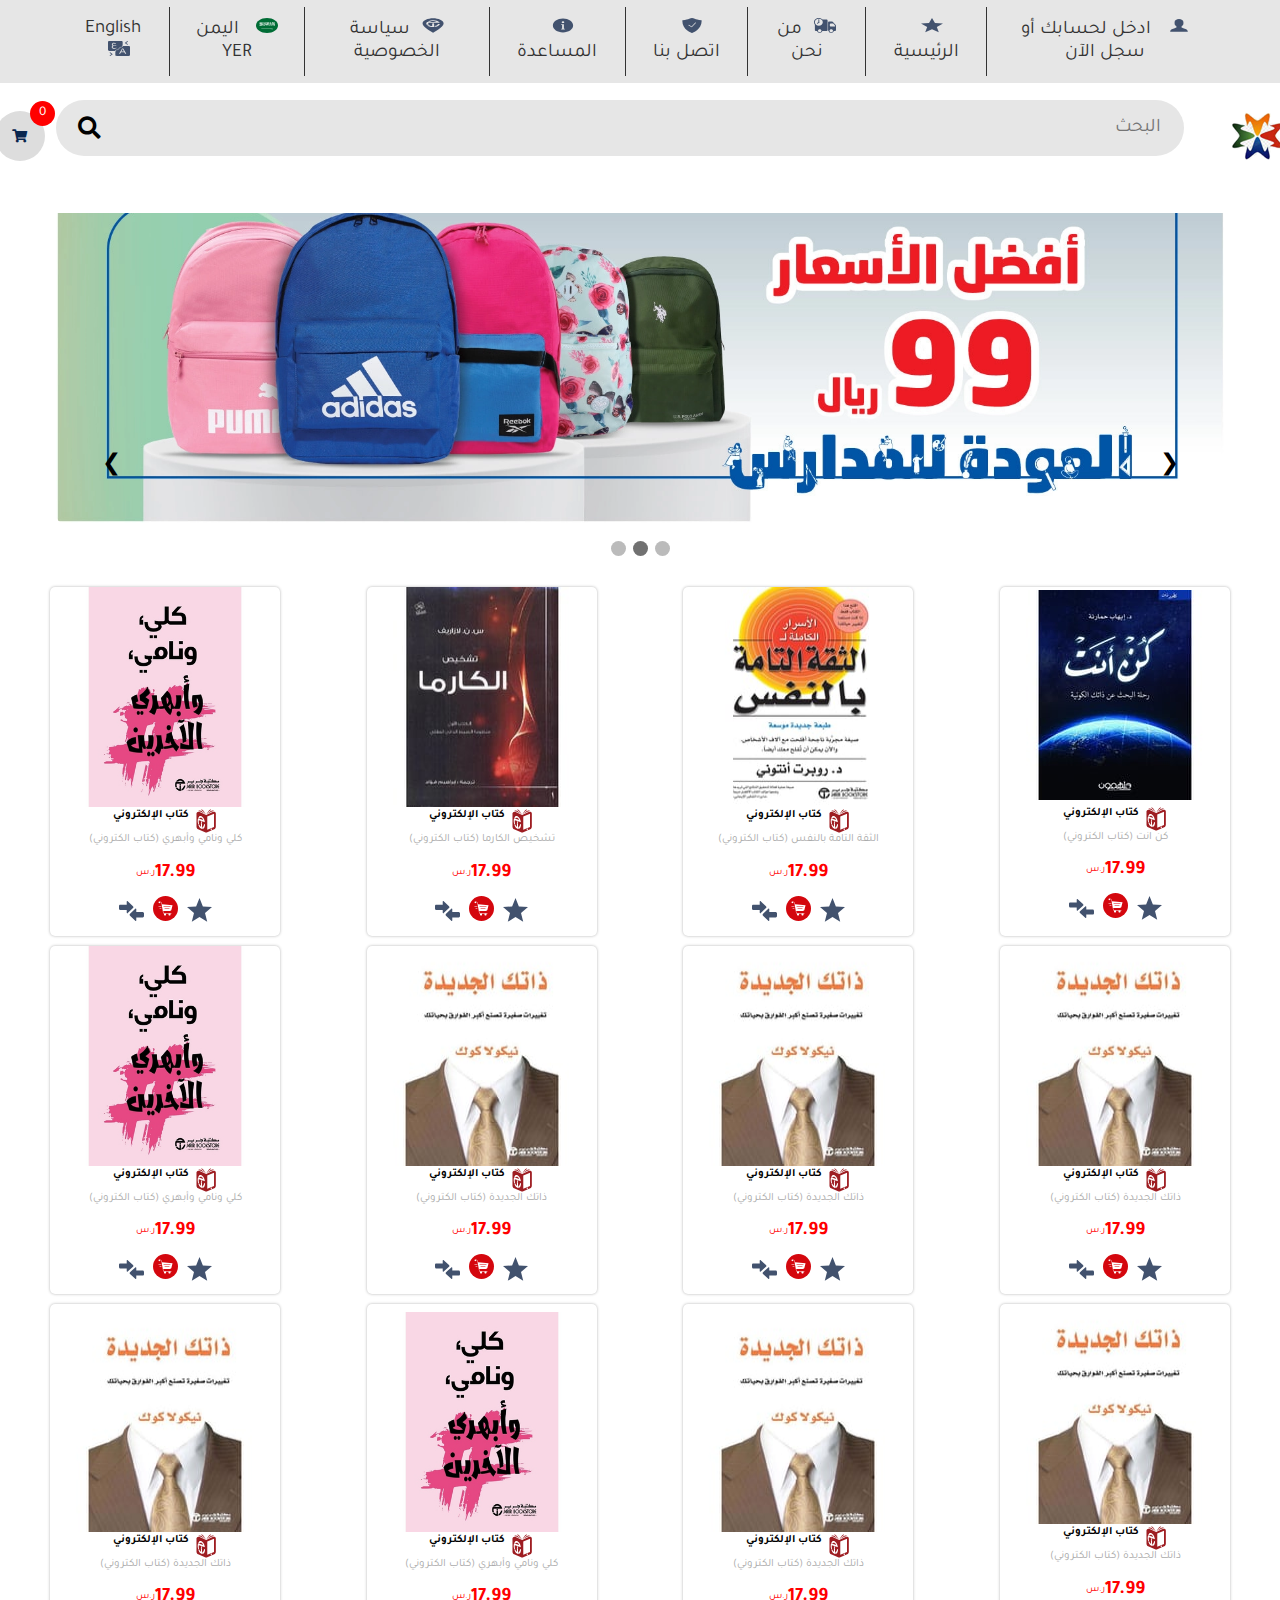
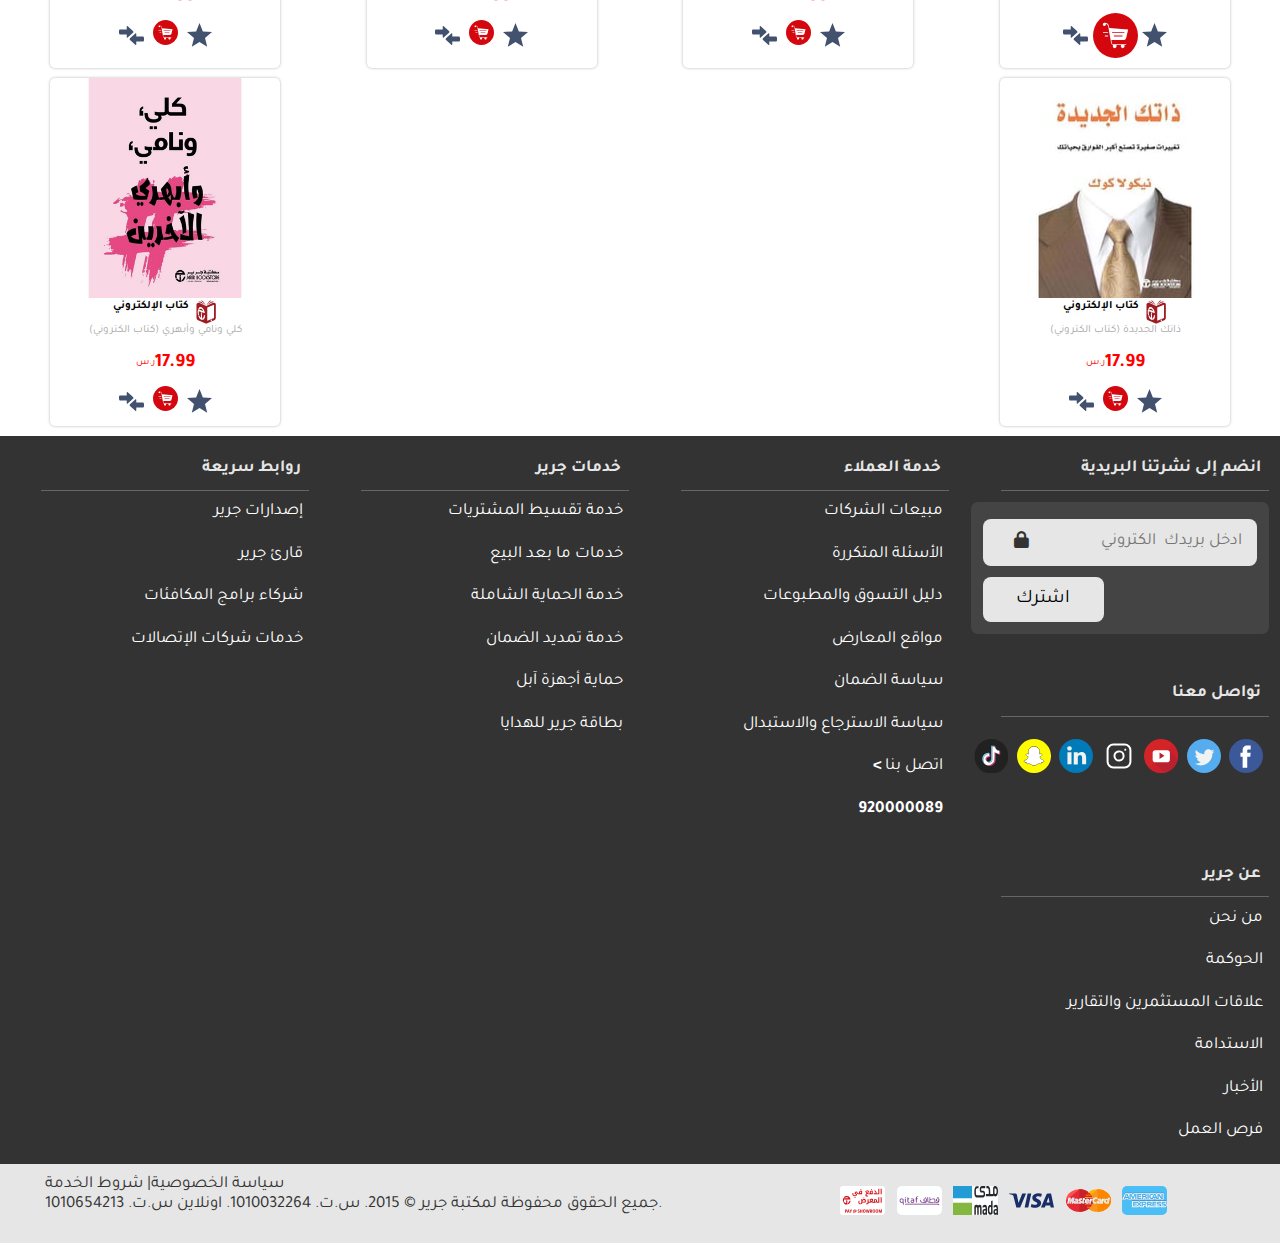
==== commit a2dbf2c3: "all things work good, alhamdulalellah" ====
--- a/pages/category.html
+++ b/pages/category.html
@@ -3,8 +3,6 @@
   <head>
     <meta charset="UTF-8" />
     <meta http-equiv="X-UA-Compatible" content="IE=edge" />
-    <script src="https://ajax.googleapis.com/ajax/libs/jquery/3.4.1/jquery.min.js">
-	</script>
     <meta name="viewport" content="width=device-width, initial-scale=1.0" />
     <title>E-librarri</title>
     <!-- font awesome cdn link  -->
@@ -264,8 +262,8 @@
 
     <div class="offers list">
       <!-- ------ offer 1 ------ -->
-      <div class="offer seritem"><!-- -->
-        <img src="../img/books/beYou.jpg" alt="" />
+      <div class="offer seritem">
+      <a href="detailes.html"> <img src="../img/books/beYou.jpg" alt="" /></a> 
         <div class="type">
           <img src="../img/svg/bookRed.svg" alt="" />
           <span>كتاب الإلكتروني</span>
@@ -343,7 +341,7 @@
           <span>كتاب الإلكتروني</span>
         </div>
 
-        <p class="title">الثقة الحقيقية (كتاب الكتروني)</p>
+        <p class="title"> كلي ونامي وأبهري (كتاب الكتروني)</p>
 
         <div class="price">
           <p>17.99</p>
@@ -435,6 +433,31 @@
       </div>
       <!-- -->
     </div>
+        <!-- ------ offer 4 ------ -->
+        <div class="offer seritem"><!-- -->
+          <img src="../img/books/realConfidence.jpg" alt="" />
+  
+          <div class="type">
+            <img src="../img/svg/bookRed.svg" alt="" />
+            <span>كتاب الإلكتروني</span>
+          </div>
+  
+          <p class="title"> كلي ونامي وأبهري (كتاب الكتروني)</p>
+  
+          <div class="price">
+            <p>17.99</p>
+            <p>ر.س</p>
+          </div>
+  
+          <p class="other"></p>
+  
+          <div class="options" id="group">
+            <img src="../img/svg/star.svg" alt="" />
+            <a href="#" class="cart_icon">  <img src="../img/svg/cartRed.svg" title="أضف للسلة" class="shop" /></a>
+            <img src="../img/svg/inverseDirectionArrows.svg" alt="" />
+          </div>
+          
+        </div>
       <!-- ------ offer 5 ------ -->
       <div class="offer seritem"><!-- -->
         <img src="../img/books/yourNewSelf.jpg" alt="" />
@@ -484,8 +507,33 @@
           </div>
          
         </div>
+            <!-- ------ offer 4 ------ -->
+      <div class="offer seritem"><!-- -->
+        <img src="../img/books/realConfidence.jpg" alt="" />
+
+        <div class="type">
+          <img src="../img/svg/bookRed.svg" alt="" />
+          <span>كتاب الإلكتروني</span>
+        </div>
+
+        <p class="title"> كلي ونامي وأبهري (كتاب الكتروني)</p>
+
+        <div class="price">
+          <p>17.99</p>
+          <p>ر.س</p>
+        </div>
+
+        <p class="other"></p>
+
+        <div class="options" id="group">
+          <img src="../img/svg/star.svg" alt="" />
+          <a href="#" class="cart_icon">  <img src="../img/svg/cartRed.svg" title="أضف للسلة" class="shop" /></a>
+          <img src="../img/svg/inverseDirectionArrows.svg" alt="" />
+        </div>
+        
+      </div>
           <!-- ------ offer 5 ------ -->
-      <div class="offer seritem"><!-- -->
+      <div class="offer seritem">
         <img src="../img/books/yourNewSelf.jpg" alt="" />
 
         <div class="type">
@@ -533,30 +581,32 @@
           </div>
         
         </div>
-          <!-- ------ offer 5 ------ -->
+            <!-- ------ offer 4 ------ -->
       <div class="offer seritem"><!-- -->
-        <img src="../img/books/yourNewSelf.jpg" alt="" />
-
-        <div class="type">
-          <img src="../img/svg/bookRed.svg" alt="" />
-          <span>كتاب الإلكتروني</span>
-        </div>
-
-        <p class="title">ذاتك الجديدة (كتاب الكتروني)</p>
-
-        <div class="price">
-          <p>17.99</p>
-          <p>ر.س</p>
-        </div>
-
-        <p class="other"></p>
-        <div class="options">
+        <img src="../img/books/realConfidence.jpg" alt="" />
+
+        <div class="type">
+          <img src="../img/svg/bookRed.svg" alt="" />
+          <span>كتاب الإلكتروني</span>
+        </div>
+
+        <p class="title"> كلي ونامي وأبهري (كتاب الكتروني)</p>
+
+        <div class="price">
+          <p>17.99</p>
+          <p>ر.س</p>
+        </div>
+
+        <p class="other"></p>
+
+        <div class="options" id="group">
           <img src="../img/svg/star.svg" alt="" />
           <a href="#" class="cart_icon">  <img src="../img/svg/cartRed.svg" title="أضف للسلة" class="shop" /></a>
           <img src="../img/svg/inverseDirectionArrows.svg" alt="" />
         </div>
-       
-      </div>
+        
+      </div>
+         
       
     </div>
    
@@ -669,7 +719,7 @@
     </footer>
     <!-- footer section ends -->
 
-    <!-- <script src="../js/app.js"></script> -->
+    <script src="../js/app.js"></script>
     <script src="../js/slid.js"></script>
     <script src="../js/basket.js"></script>
   </body>
--- a/css/style.css
+++ b/css/style.css
@@ -840,6 +840,11 @@
   background-color: rgb(254, 255, 255);
   }
 @media (max-width:991px) {
+  .main{
+    position: relative;
+    top:40rem;
+    margin-bottom:42rem ;
+  }
   .header {
     position: absolute;
     top: 0;
--- a/css/hom.css
+++ b/css/hom.css
@@ -3,6 +3,7 @@
     margin: 40px 20px;
     display: flex;
     flex-direction: column;
+    flex-wrap: wrap;
   }
   .typ-container {
     display: flex;
@@ -44,11 +45,13 @@
   display: flex;
   flex-direction: column;
   align-items: center;
+  flex-wrap: wrap;
   }
   .galary .box{
     display: flex;
     margin: 0 2rem;
     padding: 0 1rem;
+    flex-wrap: wrap;
   }
   .galary .box img{
     width: 36rem;
@@ -68,6 +71,7 @@
     justify-content: space-between;
     align-items: center;
     margin: 0 35px;
+    
   }
   .current-offers .head p {
     font-weight: bold;
@@ -93,6 +97,7 @@
     border-radius: 5px;
     overflow: hidden;
     padding: 0 10px;
+    flex-wrap: wrap;
   }
   .current-offers .offer .alert{
     position: relative;
--- a/css/slide.css
+++ b/css/slide.css
@@ -1,4 +1,12 @@
 /* slide */
+.hello-_-{
+    position: relative;
+    /* top: 6rem; */
+    left: 0;
+    right: 0;
+    width: 100%;
+}
+
 
 .mySlides {
     display: none
@@ -119,8 +127,3 @@
 .rightslid:hover, .leftslid:hover {
     color: blue;
 }
-@media (max-width:991px) {
-    .slideshow-container{
-        margin-top: 20%;
-    }
-}